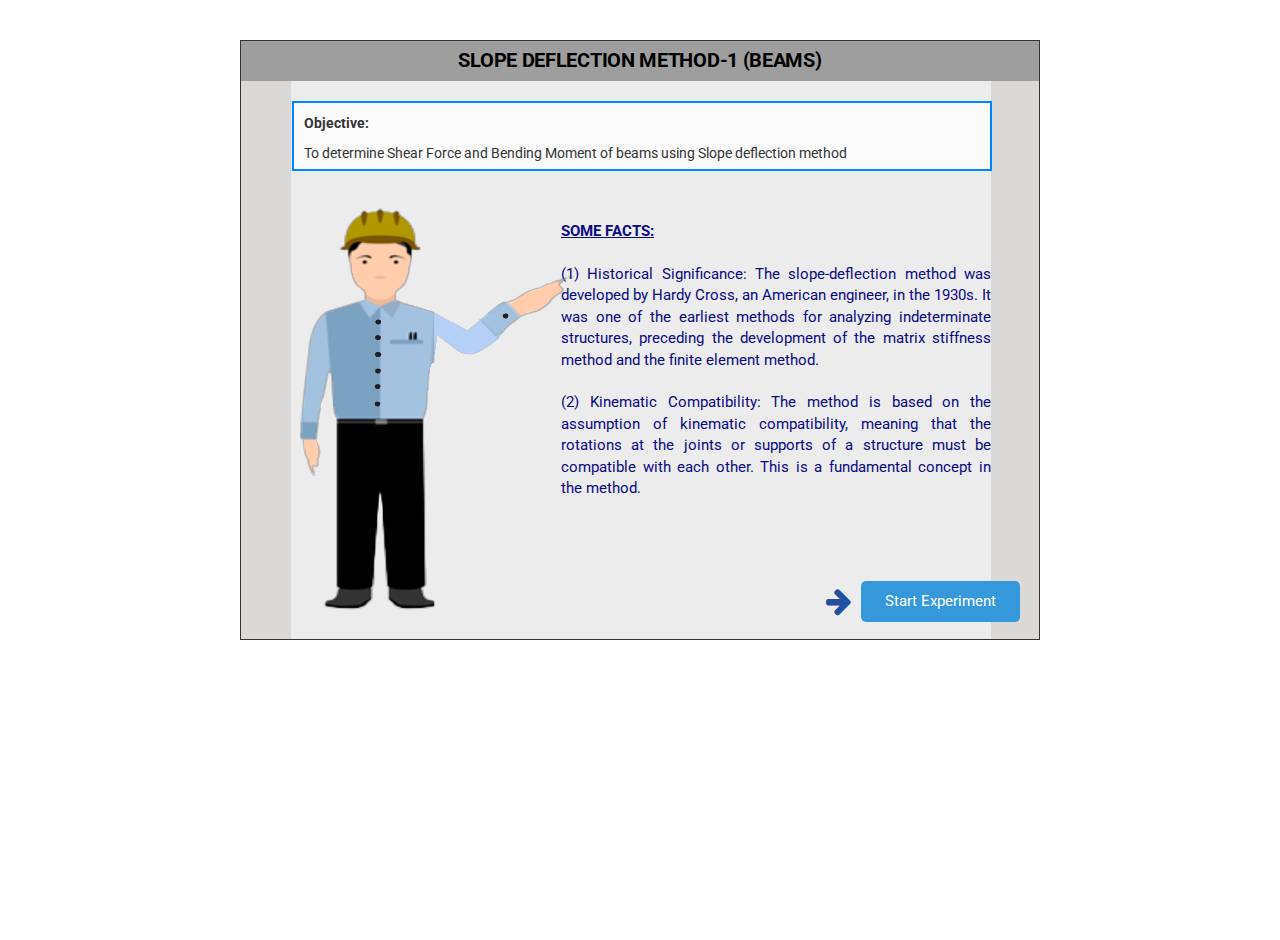
==== simulation/index.html @ 61097c23 "Merge pull request #14 from virtual-labs/dev" ====
<!DOCTYPE html>

<html lang="en">

<head>

    <meta charset="UTF-8">

    <meta name="viewport" content="width=device-width, initial-scale=1.0">

    <title>Experiment 4</title>
    

    <link href="font-awesome-4.7.0/css/font-awesome.min.css" rel="stylesheet" />

    <link rel="stylesheet" href="style.css">

    <script type="text/javascript" src="jquerymin.js"></script>

    <script src="https://ajax.googleapis.com/ajax/libs/jquery/3.3.1/jquery.min.js"></script>

    <!-- BEGIN BASE CSS STYLE -->
    <link href="https://fonts.googleapis.com/css?family=Roboto:400,300,100,500,700,900" rel="stylesheet"type="text/css">
    <link href="bootstrap.css" rel="stylesheet" type="text/css">
    <link href="iitstyle.css" rel="stylesheet" type="text/css">

    <script type="text/javascript" src="main.js"></script>
    <script type="text/javascript" src="https://www.gstatic.com/charts/loader.js"></script>
<!-- Graph Script link start-->
    <script language="javascript" type="text/javascript" src="t/excanvas.js"></script>
    <script language="javascript" type="text/javascript" src="t/jquery.js"></script>
    <script language="javascript" type="text/javascript" src="t/jquery.flot.js"></script>

<!-- dropdown link -->

<!-- <script src="https://code.jquery.com/jquery-3.3.1.slim.min.js" ></script>
<script src="https://cdnjs.cloudflare.com/ajax/libs/popper.js/1.14.3/umd/popper.min.js" ></script>
<script src="https://stackpath.bootstrapcdn.com/bootstrap/4.1.3/js/bootstrap.min.js" ></script> -->


<!-- Graph Script link close -->
<script>

    var simsubscreennum=0;

    var temp=0;

</script>

</head>

<body style="margin-top: 40px; font-family: verdana;" >
<table align="center">
<tr><td>
<div id="simscreen">

    <div id="title"><h3><strong>Slope Deflection Method-1 (Beams)</strong></h3></div>

<!-- //////////////////////////////Scene 0 ///////////////////////-->
<div class="simsubscreen" id="canvas0" style="visibility: visible; width: 700px;margin-right: 50px;margin-left: 50px;" ></br>

    <div id="transis" style="
        width: 700px;
        height: 70px;
        margin-right: 27px;
        margin-left: 1px;
        background-color: #ffffffc9;
        border: 2px solid #0084ff;">
    
    <p class="incanvas" style="font-size:14px;"><strong>Objective:</strong></p>
                <p class="incanvas" style="font-size:14px;">To determine Shear Force and Bending Moment of beams using Slope deflection method</p><br>
                 
<br><br><br>
<p class="incanvas" style="font-size:15px; text-align: justify; position: absolute; color: rgb(10, 10, 133);left: 260px; top: 130px;"><strong><u>SOME FACTS:</u><br></strong><br>(1) Historical Significance: The slope-deflection method was developed by Hardy Cross, an American engineer, in the 1930s. It was one of the earliest methods for analyzing indeterminate structures, preceding the development of the matrix stiffness method and the finite element method.
    <br><br>(2) Kinematic Compatibility: The method is based on the assumption of kinematic compatibility, meaning that the rotations at the joints or supports of a structure must be compatible with each other. This is a fundamental concept in the method.
    <br><br></p>

</div> 


<!-- ////////////////////////////////////EQUIPMENT IMAGES AND STYLING/////////////////////// -->


<img src="images/Man.png"  id="stand_img" style=
"   position: absolute;
    left: 0px;
    top: 120px;
    height: 415px;
    width: 290px;
"draggable="false"/>


<!-- ///////////////////////////////////////EQUIPMENTS NAME STYLING/////////////////////////////////////// -->
 
<!-- //////////////////////////////////START EXPERIMENT BUTTON//////////////////////////////////////////// -->
 <!--Blinking arrowcubox  -->
    <span class="blink_me" id="arrowcubox" style="position:absolute; font-size: 30px;left: 535px; top: 500px; color: #2150a0;;"><strong><i class="fa fa-arrow-right"></i></strong></span>
<input type="button" id="nextButton0" style="position:absolute; left: 570px; top: 500px; cursor:pointer; font-size: 15px; padding: 10px 20px; background-color: #3498db; color: #fff; border: none; border-radius: 5px; cursor: pointer;" value="&nbsp;Start Experiment&nbsp;" onclick="navNext1a()"/>

</div>


<!-- ///////////////////////////Intro Page complete//////////////////////////////--> 

  


  

 
<!-------------BACKGROUND IMAGE AND STYLE ------------->
<div class="simsubscreen" id="canvas1" style="visibility: hidden; background: url(images/);" ></br>
    <div id="btn_btn" style="width: 750px;
        height: 41px;
        margin-left: 23px;
        position: absolute;
        top: 26px;
        border: 2px solid #1b1c1d;
        font-size: 17px;
        padding-top: 13px;
        padding-left: 15px;
        padding-top: 5px;
        background-color: rgb(255, 255, 255, 0.6);">
    <!--arrow1  -->
<span class="blink_me" id="arw1" style="
position: absolute;
font-size: 30px;
left: 631px;
top: -2px;"><strong><i class="fa fa-arrow-right"></i></strong></span>

<input type="button" id="add_stand" style="position: absolute;
left: 668px;
top: 3px;
cursor: pointer;
font-size: 15px;
padding: 3px;
background-color: #2150a0;
color: white;" value="&nbsp;Bring&nbsp;" onclick="add_stand()"/>

<!--start analysis button  -->
<input type="button" id="start_Analysis1" style="position:absolute; visibility: hidden; border-radius: 12px; left: 620px; top: 480px; cursor:pointer; font-size: 15px; background-color: #58595a; padding-top: 5px; padding-bottom: 5px; color: #FFF;" value="&nbsp;Start Analysis&nbsp;" 
value="&nbsp;Split 2&nbsp;" onclick="navNext1()"/>

<!-------Instruction lines  ------>
<span id="s1_1" style="visibility: hidden ; position: absolute; left: 10px; top: 8px; font-size: 14px;">
    <strong> Step-1: </strong> (a) Click on <u>Bring</u> button to display the structures  .</span>
    <span id="s1_2" style="visibility: hidden ; position: absolute; left: 10px; top: 8px; font-size: 14px;">
    <strong> Step-1: </strong> (a) Click over the structure to choose for analysis  .</span>
    
</div> 

<!-- //////////////////////IMAGES IN ANIMATION//////////////////// -->


<br><br><img src="images/1a.png"  id="specimen1" 
style="position: absolute;
    left: 600px;
    top: 200px;
    height: 320px;
    width: 280px;
    height: 120px;
    visibility: hidden;
    "draggable="false" onclick="navNext1a()"/>

<img src="images/2a.png"  id="specimen2" style=
"   position: absolute;
    left: 500px;
    top:200px;
    width: 365px;
    height: 120px;
    visibility: hidden;
"draggable="false" onclick="navNext1b()"/>


<img src="images/3a.png"  id="specimen3" style=
"   position: absolute;
    left: 650px;
    top: 200px;
    width: 250px;
    height: 105px;
    visibility: hidden;
"draggable="false" onclick="navNext1c()"/>

<img src="images/4a.png"  id="specimen4" style=
"   position: absolute;
    left: 650px;
    top: 500px;
    height: 260px;
    width: 260px;
    visibility: hidden;
"draggable="false" onclick="navNext1d()"/>

<img src="images/5a.png"  id="specimen5" style=
"   position: absolute;
    left: 650px;
    top: 500px;
    height: 195px;
    width: 190px;
    visibility: hidden;
"draggable="false" onclick="navNext1e()"/>

<img src="images/6a.png"  id="specimen6" style=
"   position: absolute;
    left: 650px;
    top: 500px;
    height: 195px;
    width: 190px;
    visibility: hidden;
"draggable="false" onclick="navNext1f()"/>



 <!-- ////////////////////////////////START ANALYSIS BUTTON///////////////////////////////////////////// -->
<!--Blinking arrowcubox  -->




</div>

<!-- /////////////////////ANIMATION END HERE//////////////////// -->

<!-------------------FIXED END MOMENT-------------->
 <!-------------PAGE-1 ------------->
 <div class="simsubscreen" id="canvas1a" style="visibility: hidden; background: url(images/); overflow: hidden;" ></br>

    <!-------------INPUT AND CALCULATIONS FOR ANALYSIS 2D FRAME-1 part-1------------->
    
    <div id="transwhite2" style="width: 800px;  height: 560px; margin-top: -20px;">
    
        <br> <br> <br> <br> <br>
        
    <body>
        <img src="images/1.png"  id="addspecimen1" 
        style="position: absolute;
            left: 60px;
            top: 500px;
            height: 150px;
            width: 600px;
            visibility: hidden;
            "draggable="false"/>
        <span style="position: absolute; left: 40px; top: 10px; font-size:17px; "><strong><u>Beam having point load of 50kN at distance of 2m from point A and a UDL over the span of 5m </u></strong></span>
        <button id="button50" style="position: absolute; left: 360px; top: 340px; width: 80px; padding-top: 2px; padding-bottom: 2px; background-color: #2150a0; color: #FFF;"onclick="navNext1b()">Start</button>
        <span class="blink_me" id="arw1" style="position: absolute;font-size: 30px;left: 325px; top: 332px;"><strong><i class="fa fa-arrow-right"></i></strong></span>
        

    </div></div>
<!-------------------FIXED END MOMENT-------------->
 <!-------------PAGE-1 ------------->
 <div class="simsubscreen" id="canvas1b" style="visibility: hidden; background: url(images/); overflow: hidden;" ></br>

<!-------------INPUT AND CALCULATIONS FOR ANALYSIS 2D FRAME-1 part-1------------->

<div id="transwhite2" style="width: 800px;  height: 560px; margin-top: -20px;">

    <br> <br> <br> <br> <br>

    <body>
        <div id="transwhite1" style="width: 400px; top:30px; height: 485px; margin-top: -20px; position: absolute; left:390px;"></div>

        <span style="position: absolute; left: 40px; top: 10px; font-size:17px; "><strong>Step- 1<u> Calculation of Fixed End Moments</u></strong></span>


        <p class="incanvas" id="text1" style="font-size:17px; position: absolute; left: 400px; top: 8px;"><u> For Span AB </u></p>
        <div  id="box1" style="width: 250px; top:66px; height: 30px; margin-top: -20px; position: absolute; left:470px;"></div>
        <p class="incanvas"id="text2" style="font-size:17px; position: absolute; left: 480px; top: 40px;"><strong>M<sup>F</sup><sub>AB</sub> = [ W x l<sub>1</sub> x (l<sub>2</sub>)<sup>2</sup> ] / L <sup>2</sup> </strong></p>
        <p class="incanvas"id="text3" style="font-size:17px; position: absolute; left: 390px; top: 80px;"> M<sup>F</sup><sub>AB</sub> = [ &nbsp;&nbsp;&nbsp;&nbsp;&nbsp;&nbsp;&nbsp;&nbsp; x 2 x (3)<sup>2</sup> ] / 5 <sup>2</sup> =</p>
        <input type="text" id="w1"style="position: absolute; text-align: center; left: 460px; top: 90px; height: 25px; width: 40px; border: 1px solid #000; padding-top: 2px; padding-bottom: 2px; padding-left: 2px;" ><br>
        <button id="button1" style="position: absolute; left: 719px; top: 90px; width: 60px; padding-top: 2px; padding-bottom: 2px; background-color: #2150a0; color: #FFF;"onclick="FixedmomentAB()">Calc. </button>
        <output  class="output-mfab" style="position: absolute; text-align: center; left: 642px; top: 90px; width: 62px; height: 25px; border: 1px solid #000; padding-top: 1px; padding-bottom: 1px; padding-right:1px; padding-left:2px;  background-color: #ffffff; color: #1000a1; display: none; display: none; "id="mfab"></output> 
        <output  class= "output-wrong1a" style="position: absolute; left: 460px;  top: 130px; width: 270px; height: 40px; border-radius: 12px;border: 1px solid #000; padding-top: 8px; padding-bottom: 2px;  padding-right:3px; padding-left:3px;  background-color: #4c4b4b; color: #FFF; display: none;"   id="wrong1a"></output> 

        

        <p class="incanvas" id="text4" style="font-size:17px; position: absolute; left: 400px; top: 120px;"><u>For Span BA  </u></p>
        <div id="box2"  style="width: 250px; top:180px; height: 30px; margin-top: -20px; position: absolute; left:470px;"></div>
        <p class="incanvas" id="text5" style="font-size:17px; position: absolute; left: 480px; top: 154px;"><strong>M<sup>F</sup><sub>BA</sub> = [ -W x (l<sub>1</sub><sup>2</sup>) x l<sub>2</sub> ] / L<sup>2</sup> </strong></p>
        <p class="incanvas" id="text6" style="font-size:17px; position: absolute; left: 395px; top: 194px;">M<sup>F</sup><sub>BA</sub> = [ -50 x &nbsp; &nbsp;&nbsp;&nbsp;&nbsp;&nbsp;&nbsp;&nbsp; x 3 ] / 5 <sup>2 </sup>=</p>
        <input type="text" id="L1"style="position: absolute; text-align: center; left: 510px; top: 204px; height: 25px; width: 40px; border: 1px solid #000; padding-top: 2px; padding-bottom: 2px; padding-left: 2px;"><br>
        <button id="button2"style="position: absolute; left: 716px; top: 204px; width: 60px; padding-top: 2px; padding-bottom: 2px; background-color: #2150a0; color: #FFF;"onclick="FixedmomentBA()">Solve</button>
        <output   class="output-mfba"  style="position: absolute; text-align: center; left: 635px; top: 204px; width: 62px; height: 25px; border: 1px solid #000; padding-top: 1px; padding-bottom: 1px; padding-right:1px; padding-left:2px;  background-color: #ffffff; color: #1000a1; display: none; display: none; "id="mfba"></output> 
        <output  id="wrong1b" class="output-wrong1b" style="position: absolute; left: 460px;  top: 244px;  width: 270px; height: 40px; border-radius: 12px;border: 1px solid #000; padding-top: 8px; padding-bottom: 2px;  padding-right:3px; padding-left:3px;  background-color: #4c4b4b; color: #FFF; display: none; "></output> 
    

   
        <p class="incanvas" id="text7" style="font-size:17px; position: absolute; left: 400px; top: 232px;"><u>For Span BC  </u></p>
        <div id="box3"  style="width: 250px; top:294px; height: 30px; margin-top: -20px; position: absolute; left:470px;"></div>
        <p class="incanvas" id="text8" style="font-size:17px; position: absolute; left: 480px; top: 268px;"><strong>M<sup>F</sup><sub>BC</sub> = [ W x L<sup>2</sup> / 12 ] </strong></p>
        <p class="incanvas" id="text9" style="font-size:17px; position: absolute; left: 390px; top: 308px;">M<sup>F</sup><sub>BC</sub> = [ 24 x &nbsp; &nbsp;&nbsp;&nbsp;&nbsp;&nbsp;&nbsp;&nbsp; ]  / 12 =</p>
        <input type="text" id="L2a"style="position: absolute; text-align: center; left: 499px; top: 318px; height: 25px; width: 40px; border: 1px solid #000; padding-top: 2px; padding-bottom: 2px; padding-left: 2px;"><br>
        <button id="button3"style="position: absolute; left: 716px; top: 318px; width: 60px; padding-top: 2px; padding-bottom: 2px; background-color: #2150a0; color: #FFF;"onclick="FixedmomentBC()">Solve</button>
        <output id="mfbc" class="output-mfbc"  style="position: absolute; text-align: center; left: 635px; top: 318px; width: 62px; height: 25px; border: 1px solid #000; padding-top: 1px; padding-bottom: 1px; padding-right:1px; padding-left:2px;  background-color: #ffffff; color: #1000a1; display: none; display: none; "></output> 
        <output id="wrong1c" class="output-wrong1c" style="position: absolute; left: 460px;  top: 358px;  width: 270px; height: 40px; border-radius: 12px;border: 1px solid #000; padding-top: 8px; padding-bottom: 2px;  padding-right:3px; padding-left:3px;  background-color: #4c4b4b; color: #FFF; display: none; "></output> 
    
    
        <p class="incanvas" id="text10" style="font-size:17px; position: absolute; left: 400px; top: 344px;"><u>For Span CB  </u></p>
        <div id="box4"  style="width: 250px; top:408px; height: 30px; margin-top: -20px; position: absolute; left:470px;"></div>
        <p class="incanvas" id="text11" style="font-size:17px; position: absolute; left: 480px; top: 382px;"><strong>M<sup>F</sup><sub>BC</sub> = -[ W x L<sup>2</sup> / 12 ]</strong></p>
        <p class="incanvas" id="text12" style="font-size:17px; position: absolute; left: 390px; top: 422px;">M<sup>F</sup><sub>BC</sub> = -[ &nbsp;&nbsp;&nbsp;&nbsp;&nbsp;&nbsp;&nbsp;&nbsp; x  5<sup>2</sup> ] / 12 =</p>
        <input type="text" id="w2"style="position: absolute; text-align: center; left: 465px; top: 432px; height: 25px; width: 40px; border: 1px solid #000; padding-top: 2px; padding-bottom: 2px; padding-left: 2px;" id="w2"><br>
        <button id="button4"style="position: absolute; left: 716px; top: 432px; width: 60px; padding-top: 2px; padding-bottom: 2px; background-color: #2150a0; color: #FFF;"onclick="FixedmomentCB()">Solve</button>
        <output id="mfcb" class="output-mfbc"  style="position: absolute; text-align: center; left: 635px; top: 432px; width: 62px; height: 25px; border: 1px solid #000; padding-top: 1px; padding-bottom: 1px; padding-right:1px; padding-left:2px;  background-color: #ffffff; color: #1000a1; display: none; display: none; "></output> 
        <output id="wrong1d" class="output-wrong1c" style="position: absolute; left: 472px; right:25px; top: 472px;  width: 270px; height: 40px; border-radius: 12px;border: 1px solid #000; padding-top: 8px; padding-bottom: 2px;  padding-right:3px; padding-left:3px;  background-color: #4c4b4b; color: #FFF; display: none; "></output> 
    
        <p class="incanvas" style="font-size:15px; position: absolute; color: rgb(10, 10, 133);left: 5px; top: 420px;"><strong><u>CONDITIONS:</u></strong><br><strong>Moments in anticlockwise &#8634; = +ve</p>
       
       
        
            </body>
      
      <img src="images/1.png"  id="addspecimen1b" 
      style="position: absolute;
          left: 6px;
          top: 50px;
          height: 110px;
          width: 385px;
          visibility: hidden;
          "draggable="false"/>
          <img src="images/2.png"  id="addspecimen2" 
          style="position: absolute;
              left: 50px;
              top: 00px;
              height: 120px;
              width: 320px;
              visibility: hidden;
              "draggable="false"/>
                  <img src="images/3.png"  id="addspecimen3" 
                  style="position: absolute;
                      left: 35px;
                      top: 290px;
                      height: 120px;
                      width: 320px;
                      visibility: hidden;
                      "draggable="false"/>
               <button class="fa fa-hand-o-right" id="nextButton1" style=" color: rgb(119, 119, 121); position:absolute; left:700px; height: 40px; width: 70px; top:505px; font-size: 35px; "onclick="navNext1c()"></button>

</div></div>




<!-------------------FIXED END MOMENT-------------->
 <!-------------PAGE-2 ------------->
 <div class="simsubscreen" id="canvas1c" style="visibility: hidden; background: url(images/); overflow: hidden;" ></br>

    <!-------------INPUT AND CALCULATIONS FOR ANALYSIS 2D FRAME-1 part-1------------->
    
    <div id="transwhite2" style="width: 800px;  height: 560px; margin-top: -20px;">
    
        <body>
            <div id="transwhite1" style="width: 400px; top:30px; height: 490px; margin-top: -20px; position: absolute; left:390px;"></div>
            <span style="position: absolute; left: 15px; top: 10px; font-size:17px; "><strong>Step-2</strong></span>

            <span style="position: absolute; left: 80px; top: 10px; font-size:17px; "><strong><u>Slope Deflection Equation</u></strong></span>

            
            <p class="incanvas" id="text13" style="font-size:17px; position: absolute; left: 400px; top: 8px;"><u> For Span AB </u></p>
            <div  id="box5" style="width: 270px; top:66px; height: 30px; margin-top: -20px; position: absolute; left:460px;"></div>
            <p class="incanvas"id="text14" style="font-size:17px; position: absolute; left: 460px; top: 40px;"><strong>M<sub>AB</sub> = M<sup>F</sup><sub>AB</sub> + (2EI / L) (2Θ<sub>A</sub>+ Θ<sub>B</sub>)</p> </strong>
            <p class="incanvas" id="text15" style="font-size:16px; position: absolute; left: 390px; top: 90px;"><strong>1. M<sub>AB</sub> =  </strong> &emsp;&emsp;&nbsp; + (2EI /  &emsp;&emsp;&nbsp; ) ( &emsp;&emsp;&nbsp;&nbsp; + Θ<sub>B</sub>) =</p>
            <input type="text" id="input1a2" style="position: absolute; text-align: center; left: 464px; top: 100px; height: 25px; width: 38px; border: 1px solid #000; padding-top: 2px; padding-bottom: 2px; padding-left: 2px;" ><br>
            <input type="text" id="input2a2" style="position: absolute; text-align: center; left: 558px; top: 100px; height: 25px; width: 38px; border: 1px solid #000; padding-top: 2px; padding-bottom: 2px; padding-left: 2px;" ><br>
            <input type="text" id="input3a2" style="position: absolute; text-align: center; left: 618px; top: 100px; height: 25px; width: 38px; border: 1px solid #000; padding-top: 2px; padding-bottom: 2px; padding-left: 2px;" ><br>
            <button style="position: absolute; left: 725px; top: 100px; width: 60px; padding-top: 2px; padding-bottom: 2px; background-color: #2150a0; color: #FFF;"onclick="displayText2a()">Solve</button>
            <output  class="mab" id="output1a2" style="position: absolute; left: 470px; right:45px; top: 140px; width: 250px; height: 35px; border-radius: 12px;border: 1px solid #000; padding-top: 6px; padding-bottom: 2px;  padding-right:1px; padding-left:30px;  background-color: #4c4b4b; color: #FFF; display: none;"></output> 
            <output  class="wrong2a" id="wrong2a" style="position: absolute; left: 470px; right:45px; top: 140px; width: 276px; height: 50px; border-radius: 12px;border: 1px solid #000; padding-top: 8px; padding-bottom: 2px;  padding-right:3px; padding-left:3px;  background-color: #4c4b4b; color: #FFF; display: none;"></output> 
            
            
            <p class="incanvas" id="text16" style="font-size:17px; position: absolute; left: 400px; top: 172px;"><u>Similarly  </u></p>
            <p class="incanvas" id="text17b" style="font-size:17px; position: absolute; left: 390px; top: 204px;"><u>2.  </u></p>
            <div  id="box6" style="width: 270px; top:230px; height: 30px; margin-top: -20px; position: absolute; left:460px;"></div>
            <p class="incanvas"id="text17" style="font-size:17px; position: absolute; left: 460px; top: 204px;"><strong>M<sub>BA</sub> = M<sup>F</sup><sub>BA</sub> + (2EI / L) (2Θ<sub>B</sub >+ Θ<sub>A</sub>)</strong></p>
            <output  class="mba" id="output1b2" style="position: absolute; left: 470px; right:45px; top: 247px;  width: 250px; height: 35px; border-radius: 12px;border: 1px solid #000; padding-top: 6px; padding-bottom: 2px;  padding-right:1px; padding-left:35px;  background-color: #4c4b4b; color: #FFF; display: none;"></output> 

            
            <p class="incanvas" id="text18b" style="font-size:17px; position: absolute; left: 390px; top: 304px;"><u>3.  </u></p>
            <div id="box7" style="width: 270px; top:330px; height: 30px; margin-top: -20px; position: absolute; left:460px;"></div>
            <p class="incanvas"id="text18" style="font-size:17px; position: absolute; left: 460px; top: 304px;"><strong>M<sub>BC</sub> = M<sup>F</sup><sub>BC</sub> + (2EI / L) (2Θ<sub>B</sub> + Θ<sub>C</sub>)</strong></p>
            <output  class="mbc" id="output1c2" style="position: absolute; left: 470px; right:45px; top: 347px; width: 250px; height: 35px; border-radius: 12px;border: 1px solid #000; padding-top: 6px; padding-bottom: 2px;  padding-right:1px; padding-left:30px;  background-color: #4c4b4b; color: #FFF; display: none;"></output> 
            
        
            <p class="incanvas" id="text19b" style="font-size:17px; position: absolute; left: 390px; top: 404px;"><u>4.  </u></p>
            <div  id="box8" style="width: 270px; top:430px; height: 30px; margin-top: -20px; position: absolute; left:460px;"></div>
            <p class="incanvas"id="text19" style="font-size:17px; position: absolute; left: 460px; top: 404px;"><strong>M<sub>CB</sub> = M<sup>F</sup><sub>CB</sub> + (2EI / L) (2Θ<sub>C</sub> + Θ<sub>B</sub>)</strong></p>
           <output  class="mcb" id="output1d2" style="position: absolute; left: 470px; right:45px; top: 447px;width: 250px; height: 35px; border-radius: 12px;border: 1px solid #000; padding-top: 6px; padding-bottom: 2px;  padding-right:1px; padding-left:35px;  background-color: #4c4b4b; color: #FFF; display: none;"></output> 

           <p class="incanvas" style="font-size:15px; position: absolute; color: rgb(10, 10, 133);left: 5px; top: 420px;"><strong><u>CONDITIONS:</u></strong><br>1- No of supports at which <u>slope (&#920;)</u> occerse is 1. <br>2- Slope &#920;<sub>B</sub> is present at point B (Hinge Support). <br>3- No. of unknowns = 1. <br> 4- No. of equilibrium equations = 1.</p>

                </body>


      <img src="images/1.png"  id="addspecimen1ba" 
      style="position: absolute;
          left: 6px;
          top: 50px;
          height: 110px;
          width: 385px;
          visibility: hidden;
          "draggable="false"/>
          <img src="images/2.png"  id="addspecimen2b" 
          style="position: absolute;
              left: 35px;
              top: 180px;
              height: 120px;
              width: 320px;
              visibility: hidden;
              "draggable="false"/>
                  <img src="images/3.png"  id="addspecimen3b" 
                  style="position: absolute;
                      left: 35px;
                      top: 290px;
                      height: 120px;
                      width: 320px;
                      visibility: hidden;
                      "draggable="false"/>
           <button class="fa fa-hand-o-right" id="nextButton2" style=" color: rgb(119, 119, 121); position:absolute; left:700px; height: 40px; width: 70px; top:510px; font-size: 35px; "onclick="navNext1d()"></button>


    </div> </div>

    


<!-------------------SLOPE DEFLECTION EQUATION-------------->
 <!-------------PAGE-1 ------------->
 <div class="simsubscreen" id="canvas1d" style="visibility: hidden; background: url(images/); overflow: hidden;" ></br>

    <!-------------INPUT AND CALCULATIONS FOR ANALYSIS 2D FRAME-1 part-1------------->
    
    <div id="transwhite2" style="width: 800px;  height: 560px; margin-top: -20px;">
    
        <body>
            <div id="transwhite1" style="width: 400px; top:30px; height: 480px; margin-top: -20px; position: absolute; left:390px;"></div>
            <span style="position: absolute; left: 15px; top: 10px; font-size:17px; "><strong>Step-3</strong></span>

            <span style="position: absolute; left: 100px; top: 10px; font-size:17px; "><strong><u>Final Moments</u></strong></span>

            <p class="incanvas" style="font-size:17px; position: absolute; left: 470px; top: 10px;"><strong><u>Equiliberiom Equation</u> </strong></p>
            <p class="incanvas" style="font-size:17px; position: absolute; left: 395px; top: 30px;"><strong>Note:</strong>In This problem there is only one unknown <br>ie.<u>EI&#920;<sub>B</sub></u> </p>
            <p class="incanvas" style="font-size:17px; position: absolute; left: 490px; top: 70px;"> M<sub>BA</sub> + M<sub>BC</sub> = 0  :</p>
            <p class="incanvas" style="font-size:17px; position: absolute; left: 450px; top: 100px;">-24 + 0.8EI&#920;<sub>B</sub> - 50 + 0.8EI&#920;<sub>B</sub> = 0 </p>
            <p class="incanvas" style="font-size:17px; position: absolute; left: 490px; top: 130px;"><strong> EI&#920;<sub>B</sub> = -16.25</strong></p>

            
            <p class="incanvas" style="font-size:17px; position: absolute; left: 460px; top: 175px;"><strong><u>Calculation for final moments</u> </strong></p>
            
            
            <p class="incanvas" style="font-size:17px; position: absolute; left: 392px; top: 200px;">Applying value of <strong>EI&#920;<sub>B</sub></strong> in Equation 1, 2, 3 and 4 </p>
            <p class="incanvas" style="font-size:17px; position: absolute; left: 390px; top: 235px;"><strong>M<sub>AB</sub></strong>= 36 + 0.4EI&#920;<sub>B</sub> = 36 + 0.4 x &nbsp;&nbsp;&nbsp;&nbsp;&nbsp;&nbsp;&nbsp;&nbsp;&nbsp; =</p>
            <input type="text" style="position: absolute; text-align: center; left: 641px; top: 245px; width: 40px; height: 25px; border: 1px solid #000; padding-top: 2px; padding-bottom: 2px;" id="EIQb1"><br>
            <output  class="output-Mab" style="position: absolute; left: 712px; right:45px; top: 245px; width: 73px; height: 25px; border: 1px solid #000; padding-top: 1px; padding-bottom: 1px; padding-right:1px; padding-left:2px;  background-color: #ffffff; color: #1000a1; display: none; display: none; "id="Mab"></output> 

            <p class="incanvas" id="text20" style="font-size:17px; position: absolute; left: 400px; top: 270px;"><strong><u>Similarly</u> </strong></p>
            <p class="incanvas" id="text21" style="font-size:17px; position: absolute; left: 390px; top: 300px;"><strong>M<sub>BA</sub></strong>= -24 + 0.8EI&#920;<sub>B</sub> = &nbsp;&nbsp;-24 + 0.8 x 16.24 = -11 kNm</p>
            <p class="incanvas" id="text22"style="font-size:17px; position: absolute; left: 390px; top: 330px;"><strong>M<sub>BC</sub></strong>= 50 + 0.8EI&#920;<sub>B</sub> = 50 + 0.8 x 16.24 = 62.99 kNm</p>
            <p class="incanvas" id="text23"style="font-size:17px; position: absolute; left: 390px; top: 360px;"><strong>M<sub>CB</sub></strong>= -50 + 0.4EI&#920;<sub>B</sub> = &nbsp;&nbsp;-50 + 0.4 x 16.24 = -37 kNm</p>

            <output  class="wrong3a" id="wrong3a" style="position: absolute; left: 470px; right:45px; top: 280px;  width: 270px; height: 40px; border-radius: 12px;border: 1px solid #000; padding-top: 8px; padding-bottom: 2px;  padding-right:3px; padding-left:3px;  background-color: #4c4b4b; color: #FFF; display: none;"></output> 

            <button id= "buttonx"style="position: absolute; left: 715px; top: 245px; width: 60px; padding-top: 2px; padding-bottom: 2px; background-color: #2150a0; color: #FFF;"onclick="finalmoments()">Solve </button>

            <p class="incanvas" style="font-size:15px; position: absolute; color: rgb(10, 10, 133);left: 5px; top: 420px;"><strong><u>CONDITIONS:</u></strong><br><u></p>
         
          
                </body>
        
                <img src="images/1.png"  id="addspecimen1c" 
                style="position: absolute;
                    left: 6px;
                    top: 50px;
                    height: 110px;
                    width: 385px;
                    visibility: hidden;
                    "draggable="false"/>
                    <img src="images/2.png"  id="addspecimen2c" 
                    style="position: absolute;
                        left: 35px;
                        top: 180px;
                        height: 120px;
                        width: 320px;
                        visibility: hidden;
                        "draggable="false"/>
                            <img src="images/3.png"  id="addspecimen3c" 
                            style="position: absolute;
                                left: 35px;
                                top: 290px;
                                height: 120px;
                                width: 320px;
                                visibility: hidden;
                                "draggable="false"/>


     <button class="fa fa-hand-o-right" id="nextButton3" style=" color: rgb(119, 119, 121); position:absolute; left:700px; height: 40px; width: 70px; top:500px; font-size: 35px; "onclick="navNext1e()"></button>

          
    
    </div> </div>



    <!-------------------SLOPE DEFLECTION EQUATION-------------->
                 <!-------------PAGE-2 ------------->
 <div class="simsubscreen" id="canvas1e" style="visibility: hidden; background: url(images/); overflow: hidden;" ></br>

    <!-------------INPUT AND CALCULATIONS FOR ANALYSIS 2D FRAME-1 part-1------------->
    
    <div id="transwhite2" style="width: 800px;  height: 560px; margin-top: -20px;">
    
        <body>
            <div id="transwhite1" style="width: 400px; top:30px; height: 500px; margin-top: -20px; position: absolute; left:390px;"></div>
            <span style="position: absolute; left: 15px; top: 10px; font-size:17px; "><strong>Step-2</strong></span>

            <span style="position: absolute; left: 90px; top: 10px; font-size:17px; "><strong><u>Calculations for Reactions</u></strong></span>

            <p class="incanvas" id="text24" style="font-size:17px; position: absolute; left: 470px; top: 10px;"><strong><u>Taking Moments about B</u> </strong></p>
            <p class="incanvas" id="text25" style="font-size:17px; position: absolute; left: 385px; top: 30px;">Note:</strong>Force acts clockwise  is +ve and anticlockwise<br> is -ve </p>
            <p class="incanvas" id="text26" style="font-size:17px; position: absolute; left: 460px; top: 80px;"><strong> -5R<sub>A</sub> + (50 x 3) + M<sub>A</sub> - M<sub>B</sub> = 0</strong></p>
            <p class="incanvas" id="text27" style="font-size:17px; position: absolute; left: 400px; top: 120px;"> -5R<sub>A</sub> + 150 + &nbsp;&nbsp;&nbsp;&nbsp;&nbsp;&nbsp;&nbsp;&nbsp;&nbsp; - &nbsp;&nbsp;&nbsp;&nbsp;&nbsp;&nbsp;&nbsp;&nbsp; &nbsp;= 0</p>
            <p class="incanvas" id="text28" style="font-size:17px; position: absolute; left: 685px; top: 120px;"><strong> R<sub>A</sub>= </strong></p>

            
            <p class="incanvas" id="text29"  style="font-size:17px; position: absolute; left: 460px; top: 155px;"><strong><u>Reaction at left part of B</u> </strong></p>
            <p class="incanvas" id="text30"  style="font-size:17px; position: absolute; left: 460px; top: 185px;"> <strong>ΣV = 0 then, R<sub>B1</sub> - R<sub>A</sub> + 50 = 0</strong></p>
            <p class="incanvas" id="text31"  style="font-size:17px; position: absolute; left: 450px; top: 218px;">&nbsp;&nbsp;&nbsp;&nbsp;&nbsp;&nbsp;&nbsp;&nbsp; + R<sub>B1</sub> + 50  = 0</p>
            <p class="incanvas" id="text32" style="font-size:17px; position: absolute; left: 673px; top: 218px;"><strong>R<sub>B1</sub>=</strong></p>
           

            <p class="incanvas" id="text33" style="font-size:17px; position: absolute; left: 460px; top: 250px;"><strong><u>Taking Moments about C</u> </strong></p>
            <p class="incanvas" id="text34" style="font-size:17px; position: absolute; left: 420px; top: 280px;"><strong>-5R<sub>B2</sub> + UDL (5 x 5/2) + M<sub>BC</sub> - M<sub>CB</sub> = 0</strong></p>
            <p class="incanvas" id="text35" style="font-size:17px; position: absolute; left: 385px; top: 310px;">-5R<sub>B2</sub>+ (&nbsp;&nbsp;&nbsp;&nbsp;&nbsp;&nbsp;&nbsp;&nbsp; &nbsp; x 12.5) - 19.5 = 0</p>
            <p class="incanvas" id="text36" style="font-size:17px; position: absolute; left: 686px; top: 310px;"><strong>R<sub>B2</sub>=</strong></p>



            <p class="incanvas" id="text37" style="font-size:17px; position: absolute; left: 460px; top: 340px;"><strong><u>Reaction at right part of B</u> </strong></p>
            <p class="incanvas" id="text38" style="font-size:17px; position: absolute; left: 460px; top: 370px;"><strong>ΣV = 0 then, R<sub>C</sub> - R<sub>B2</sub> + 24 X 5 = 0</strong></p>
            <p class="incanvas" id="text39" style="font-size:17px; position: absolute; left: 445px; top: 400px;">&nbsp;&nbsp;&nbsp;&nbsp;&nbsp;&nbsp;&nbsp;&nbsp; + R<sub>C</sub> + 24 X 5  = 0</p>
            <p class="incanvas" id="text40" style="font-size:17px; position: absolute; left: 690px; top: 400px;"><strong>R<sub>C</sub>=</strong></p>
            <p class="incanvas" id="text41" style="font-size:17px; position: absolute; left: 390px; top: 440px;"> Reaction at Pt. B (R<sub>B</sub>) = R<sub>B1</sub> + R<sub>B2</sub> <strong>&#8594</strong> -21.5 - 56.1 <br>&nbsp;&nbsp;&nbsp;&nbsp;&nbsp;&nbsp;&nbsp;&nbsp;&nbsp;&nbsp;&nbsp;&nbsp;&nbsp;&nbsp;&nbsp;&nbsp;&nbsp;&nbsp;&nbsp;&nbsp;&nbsp;&nbsp;&nbsp;&nbsp;&nbsp;&nbsp;&nbsp;&nbsp;&nbsp;&nbsp;&nbsp;&nbsp;&nbsp;&nbsp;&nbsp;&nbsp;&nbsp;&nbsp;&nbsp; = -77.6 kN</p>


            <p class="incanvas" style="font-size:15px; position: absolute; color: rgb(10, 10, 133);left: 5px; top: 420px;"><strong><u>CONDITIONS:</u><br>1-</strong> Moments in <strong>clockwise</strong> direction ↻ is <strong>+ve  <br>2-</strong> Moments in <strong>anti-clockwise</strong> direction ↺ is <strong>-ve<br>3- Rule:</strong> &Sigma; of all vertical forces = 0 (&Sigma;V = 0) </sub></p>
            <script src="./script.js"></script>
        <body>
           
            <input type="text" style="position: absolute; text-align: center; left: 506px; top: 130px; width: 40px; height: 25px; border: 1px solid #000; padding-top: 2px; padding-bottom: 2px;" id="momentatA"><br>
            <input type="text" style="position: absolute; text-align: center; left: 559px; top: 130px; width: 40px; height: 25px; border: 1px solid #000; padding-top: 2px; padding-bottom: 2px;" id="momentatB"><br>
           
            <input type="text" style="position: absolute; text-align: center; height: 25px; width: 40px;  left: 455px; top: 228px; border: 1px solid #000; padding-top: 2px; padding-bottom: 2px;" id="reactionA" ><br>
            
            <input type="text" style="position: absolute; text-align: center; height: 25px; left: 457px; top: 320px; width: 40px; border: 1px solid #000; padding-top: 2px; padding-bottom: 2px;" id="UDL" ><br>
           
            <input type="text" style="position: absolute; text-align: center; height: 25px; left: 455px; top: 410px; width: 40px; border: 1px solid #000; padding-top: 2px; padding-bottom: 2px;" id="reactionB2" ><br>

            <button id="button5" style="position: absolute; left: 632px; top: 128px; width: 60px; padding-top: 2px; padding-bottom: 2px; background-color: #2150a0; color: #FFF;"onclick="reaction1()">Solve </button>
            <button id="button6" style="position: absolute; left: 616px; top: 226px; width: 60px; padding-top: 2px; padding-bottom: 2px; background-color: #2150a0; color: #FFF;"onclick="reaction2()">Solve </button>
            <button id="button7" style="position: absolute; left: 632px; top: 320px; width: 60px; padding-top: 2px; padding-bottom: 2px; background-color: #2150a0; color: #FFF;"onclick="reaction3()">Solve </button>
            <button id="button8" style="position: absolute; left: 636px; top: 410px; width: 60px; padding-top: 2px; padding-bottom: 2px; background-color: #2150a0; color: #FFF;"onclick="reaction4()">Solve </button>

            <output  class="output-reactionRA" style="position: absolute; left: 726px;  top: 130px; width: 59px; height: 25px; border: 1px solid #000; padding-top: 1px; padding-bottom: 1px; padding-right:1px; padding-left:1px;  background-color: #ffffff; color: #1000a1; display: none; "id="reactionRA"></output> 
            <output  class="output-reactionRB1" style="position: absolute; left: 720px;  top: 228px; width: 60px; height: 25px; border: 1px solid #000; padding-top: 1px; padding-bottom: 1px; padding-right:1px; padding-left:1px;  background-color: #ffffff; color: #1000a1; display: none; "id="reactionRB1"></output>
            <output  class="output-reactionRB2" style="position: absolute; left: 730px;  top: 320px; width: 59px; height: 25px; border: 1px solid #000; padding-top: 1px; padding-bottom: 1px; padding-right:1px; padding-left:1px;  background-color: #ffffff; color: #1000a1; display: none; "id="reactionRB2"></output> 
            <output  class="output-reactionRC" style="position: absolute; left: 730px;  top: 410px;width: 60px; height: 25px; border: 1px solid #000; padding-top: 1px; padding-bottom: 1px; padding-right:1px; padding-left:1px;  background-color: #ffffff; color: #1000a1; display: none; "id="reactionRC"></output> 
            <output  class="output-wronganswer4a" style="position: absolute; left: 460px;  top: 165px; width: 270px; height: 45px; border-radius: 12px;border: 1px solid #000; padding-top: 8px; padding-bottom: 2px;  padding-right:3px; padding-left:3px;  background-color: #4c4b4b; color: #FFF; display: none; "id="wrong4a"></output> 
            <output  class="output-wronganswer4b" style="position: absolute; left: 460px;  top: 263px; width: 270px; height: 45px; border-radius: 12px;border: 1px solid #000; padding-top: 8px; padding-bottom: 2px;  padding-right:3px; padding-left:3px;  background-color: #4c4b4b; color: #FFF; display: none; "id="wrong4b"></output> 
            <output  class="output-wronganswer4c" style="position: absolute; left: 460px;  top: 365px; width: 270px; height: 45px; border-radius: 12px;border: 1px solid #000; padding-top: 8px; padding-bottom: 2px;  padding-right:3px; padding-left:3px;  background-color: #4c4b4b; color: #FFF; display: none; "id="wrong4c"></output> 
            <output  class="output-wronganswer4d" style="position: absolute; left: 460px;  top: 445px; width: 270px; height: 45px; border-radius: 12px;border: 1px solid #000; padding-top: 8px; padding-bottom: 2px;  padding-right:3px; padding-left:3px;  background-color: #4c4b4b; color: #FFF; display: none; "id="wrong4d"></output> 

                    
        </body>

                <img src="images/1.png"  id="addspecimen1d" 
                style="position: absolute;
                    left: 6px;
                    top: 50px;
                    height: 110px;
                    width: 385px;
                    visibility: hidden;
                    "draggable="false"/>
                    <img src="images/4.png"  id="addspecimen2d" 
                    style="position: absolute;
                        left: 10px;
                        top: 180px;
                        height: 120px;
                        width: 370px;
                        visibility: hidden;
                        "draggable="false"/> 
                            <img src="images/5.png"   id="addspecimen3d" 
                            style="position: absolute;
                                left: 10px;
                                top: 290px;
                                height: 120px;
                                width: 370px;
                                visibility: hidden;
                                "draggable="false"/>

<button class="fa fa-hand-o-right" id="nextButton4" style=" color: rgb(119, 119, 121); position:absolute; left:700px; height: 40px; width: 70px; top:510px; font-size: 35px; "onclick="navNext1f()"></button>

    </div> </div>






 <div class="simsubscreen" id="canvas1f" style="visibility: hidden; background: url(images/); overflow: hidden;" ></br>

    <!-------------INPUT AND CALCULATIONS FOR ANALYSIS 2D FRAME-1 part-1------------->
    
    <div id="transwhite2" style="width: 800px;  height: 560px; margin-top: -20px;">

        <body>

            <span style="position: absolute; left: 350px; top: 10px; font-size:17px; "><strong><u>Shear Force Diagram</u></strong></span>
            <p class="incanvas" style="font-size:17px; position: absolute; left: 80px; top: 50px;">Shear Force at A = <strong>-28.5 kN</strong></p>
            <p class="incanvas" style="font-size:17px; position: absolute; left: 80px; top: 75px;">Shear Force at left of W1 = <strong>-28.5 kN</strong></p>
            <p class="incanvas" style="font-size:17px; position: absolute; left: 80px; top: 100px;">Shear Force at right of W1 = -28.5 + 50 = <strong>21.5 kN</strong></p>
            <p class="incanvas" style="font-size:17px; position: absolute; left: 80px; top: 125px;">Shear Force at left of B = <strong>+21.5 kN</strong></p>
            <p class="incanvas" style="font-size:17px; position: absolute; left: 80px; top: 150px;">Shear Force at right of B = +21.5 - 77 = <strong>-56.1 kN</strong></p>
            <p class="incanvas" style="font-size:17px; position: absolute; left: 80px; top: 175px;">Shear Force at left of C = -56.1 + 24 x 5 = <strong>63.9 kN</strong></p>
            <p class="incanvas" style="font-size:17px; position: absolute; left: 80px; top: 200px;">Shear Force at C = 63.9 - 63.9 = <strong>0 kN</strong></p>
            

            <!DOCTYPE html>
            <html>
            <head>
              <style>
                canvas {
                  border: 1px solid #000;
                }
              </style>
            </head>
            <body>
            
              <canvas id="graph" style="width: 670px; top:265px; border: 3px solid #122cf4; background-color: #f7f3f3;border-radius: 10px; height: 220px; margin-top: -20px; position: absolute; left:65px; color:rgb(230, 224, 224); "></canvas>
              <button id="renderButton" style="position: absolute; left: 380px; top: 470px; width: 80px; padding-top: 5px; padding-bottom: 5px; background-color: #424549; color: #FFF;">Plot SFD  </button>
            
              <script>
                // Sample data for the shear force line graph
                const data = [
                  { x: 0, y: -28.5 },
                  { x: 1, y: -28.5 },
                  { x: 1, y: 21.5 },
                  { x: 2, y: 21.5 },
                  { x: 2, y: -56.1 },
                  { x: 3, y: 63.9 },
                  { x: 3, y: 0 },
                ];
            
                // Get the canvas element
                const canvas = document.getElementById('graph');
                const ctx = canvas.getContext('2d');
            
                // Calculate the maximum and minimum values for the x and y axes
                const maxX = Math.max(...data.map(point => point.x));
                const minX = Math.min(...data.map(point => point.x));
                const maxY = 70; // Maximum value on the y-axis
                const minY = -70; // Minimum value on the y-axis
            
                // Calculate the scale for the x and y axes
                const scaleX = canvas.width / (maxX - minX);
                const scaleY = canvas.height / (maxY - minY);
            
                // Draw the x and y axes
                ctx.beginPath();
                ctx.moveTo(0, canvas.height - (0 - minY) * scaleY);
                ctx.lineTo(canvas.width, canvas.height - (0 - minY) * scaleY);
                ctx.moveTo(0, canvas.height - (maxY - minY) * scaleY);
                ctx.lineTo(0, canvas.height - (minY - minY) * scaleY);
                ctx.stroke();
            
                // Render the line graph when the button is clicked
                const renderButton = document.getElementById('renderButton');
                renderButton.addEventListener('click', () => {
                  renderGraph();
                });
            
                // Function to render the line graph
                function renderGraph() {
                  // Set the line color to green
                  ctx.fillStyle = 'black'; // Set text color to black
          ctx.font = 'bold 10px Arial'; // Increase font size for visibility

            
                  // Initialize the line index
                  let lineIndex = 0;
            
                  // Function to draw the next line segment
                  function drawNextLineSegment() {
                    if (lineIndex < data.length - 1) {
                      const start = data[lineIndex];
                      const end = data[lineIndex + 1];
            
                      ctx.beginPath();
                      ctx.moveTo((start.x - minX) * scaleX, canvas.height - (start.y - minY) * scaleY);
                      ctx.lineTo((end.x - minX) * scaleX, canvas.height - (end.y - minY) * scaleY);
                      ctx.stroke();
            
                      // Display values at each data point
                      ctx.fillText(`( ${start.y} kN)`, (start.x - minX) * scaleX, canvas.height - (start.y - minY) * scaleY - 5);
            
                      lineIndex++;
            
                      // Call the function recursively with a delay of 500 milliseconds (adjust as needed)
                      setTimeout(drawNextLineSegment, 500);
                    } else {
                      // Display value at the last data point
                      const lastPoint = data[data.length - 1];
                      ctx.fillText(`(${lastPoint.x}, ${lastPoint.y} kN)`, (lastPoint.x - minX) * scaleX, canvas.height - (lastPoint.y - minY) * scaleY - 5);
                    }
                  }
            
                  // Start rendering the line segments
                  drawNextLineSegment();
                }
              </script>
            </body>
            </html>
            
            
            <button class="fa fa-hand-o-right" id="nextButton6" style=" color: rgb(119, 119, 121); position:absolute; left:700px; height: 40px; width: 70px; top:515px; font-size: 35px; "onclick="navNext1h()"></button>

            
            </div>  </div>

     <!-- /////////////////////BENDING MOMENT DIAGRAM//////////////////// -->

     <div class="simsubscreen" id="canvas1h" style="visibility: hidden; background: url(images/); overflow: hidden;" ></br>

        <!-------------INPUT AND CALCULATIONS FOR ANALYSIS 2D FRAME-1 part-1------------->
        
        <div id="transwhite2" style="width: 800px;  height: 560px; margin-top: -20px;">
    
            <body>
    
                <p class="incanvas" style="font-size:17px; position: absolute; left: 150px; top: 25px;"><strong><u>Bending Moment Diagram</u> </strong></p>
            <p class="incanvas" style="font-size:17px; position: absolute; left: 80px; top: 50px;">We consider every space as seperate simply supported beam</p>
            <p class="incanvas" style="font-size:17px; position: absolute; left: 80px; top: 75px;">Max Bending moment in simply supported beam (AB) = -[W x l<sub>1</sub> x l<sub>2</sub>] / L</p>
            <p class="incanvas" style="font-size:17px; position: absolute; left: 80px; top: 100px;">Max BM in beam AB = -[50 x 2 x 3] / 5 = <strong>-60 kNm</strong></p>
            <p class="incanvas" style="font-size:17px; position: absolute; left: 80px; top: 125px;">Also, Max Bending moment in simply supported beam (BC) = -[W x L<sup>2</sup>] / 8</p>
            <p class="incanvas" style="font-size:17px; position: absolute; left: 80px; top: 150px;">Max BM in beam BC = -[24 x 5<sup>2</sup>] / 8 = <strong>-75 kNm</strong></p>
            
    
    
            

                <img src="images/BMD.png"   id="addspecimen4" 
                style="position: absolute;
                    left: 150px;
                    top: 250px;
                    height: 220px;
                    width: 500px;
                    visibility: hidden;
                    "draggable="false"/>
                 
                </body>
                </html>
                </body>
              
                
                
            </div>  </div> </div></div></div></div>



 <!-- //////////////////////////////JAWA SCRIPT END ///////////////////////-->
</body>
</html>
---- simulation/style.css ----
#wrongbox1 {
	margin: 50px;
	width: 200px;
	height: 100px;
	border-radius: 15px;
	background: rgb(255, 255, 255);
	position: relative;
	filter:  /* the more shadow you add the thicker the border will be */
	  drop-shadow(0px 0px 1px green) 
	  drop-shadow(0px 0px 1px green) 
	  drop-shadow(0px 0px 1px green) 
	  drop-shadow(0px 0px 1px green) 
	  drop-shadow(0px 0px 1px green) 
	  drop-shadow(0px 0px 1px green);
  }
  
  .box::before {
	content: "";
	position: absolute;
	top: 100%;
	left: 20%;
	height: 30px;
	width: 50px;
	background: inherit;
	clip-path: polygon(0 0, 100% 0, 50% 100%);
  }
  
  
  #wrongbox2 {
	margin: 50px;
	width: 200px;
	height: 100px;
	border-radius: 15px;
	background: rgb(255, 255, 255);
	position: relative;
	filter:  /* the more shadow you add the thicker the border will be */
	  drop-shadow(0px 0px 1px green) 
	  drop-shadow(0px 0px 1px green) 
	  drop-shadow(0px 0px 1px green) 
	  drop-shadow(0px 0px 1px green) 
	  drop-shadow(0px 0px 1px green) 
	  drop-shadow(0px 0px 1px green);
  }
  
  .box::before {
	content: "";
	position: absolute;
	top: 100%;
	left: 20%;
	height: 30px;
	width: 50px;
	background: inherit;
	clip-path: polygon(0 0, 100% 0, 50% 100%);
  }  
  #wrongbox3 {
	  margin: 50px;
	  width: 200px;
	  height: 100px;
	  border-radius: 15px;
	  background: rgb(255, 255, 255);
	  position: relative;
	  filter:  /* the more shadow you add the thicker the border will be */
		drop-shadow(0px 0px 1px green) 
		drop-shadow(0px 0px 1px green) 
		drop-shadow(0px 0px 1px green) 
		drop-shadow(0px 0px 1px green) 
		drop-shadow(0px 0px 1px green) 
		drop-shadow(0px 0px 1px green);
	}
	
	.box::before {
	  content: "";
	  position: absolute;
	  top: 100%;
	  left: 20%;
	  height: 30px;
	  width: 50px;
	  background: inherit;
	  clip-path: polygon(0 0, 100% 0, 50% 100%);
	}  
	#wrongbox4 {
		margin: 50px;
		width: 200px;
		height: 100px;
		border-radius: 15px;
		background: rgb(255, 255, 255);
		position: relative;
		filter:  /* the more shadow you add the thicker the border will be */
		  drop-shadow(0px 0px 1px green) 
		  drop-shadow(0px 0px 1px green) 
		  drop-shadow(0px 0px 1px green) 
		  drop-shadow(0px 0px 1px green) 
		  drop-shadow(0px 0px 1px green) 
		  drop-shadow(0px 0px 1px green);
	  }
	  
	  .box::before {
		content: "";
		position: absolute;
		top: 100%;
		left: 20%;
		height: 30px;
		width: 50px;
		background: inherit;
		clip-path: polygon(0 0, 100% 0, 50% 100%);
	  }  
	  #wrongbox5 {
		  margin: 50px;
		  width: 200px;
		  height: 100px;
		  border-radius: 15px;
		  background: rgb(255, 255, 255);
		  position: relative;
		  filter:  /* the more shadow you add the thicker the border will be */
			drop-shadow(0px 0px 1px green) 
			drop-shadow(0px 0px 1px green) 
			drop-shadow(0px 0px 1px green) 
			drop-shadow(0px 0px 1px green) 
			drop-shadow(0px 0px 1px green) 
			drop-shadow(0px 0px 1px green);
		}
		
		.box::before {
		  content: "";
		  position: absolute;
		  top: 100%;
		  left: 20%;
		  height: 30px;
		  width: 50px;
		  background: inherit;
		  clip-path: polygon(0 0, 100% 0, 50% 100%);
		}  
		#wrongbox6 {
			margin: 50px;
			width: 200px;
			height: 100px;
			border-radius: 15px;
			background: rgb(255, 255, 255);
			position: relative;
			filter:  /* the more shadow you add the thicker the border will be */
			  drop-shadow(0px 0px 1px green) 
			  drop-shadow(0px 0px 1px green) 
			  drop-shadow(0px 0px 1px green) 
			  drop-shadow(0px 0px 1px green) 
			  drop-shadow(0px 0px 1px green) 
			  drop-shadow(0px 0px 1px green);
		  }
		  
		  .box::before {
			content: "";
			position: absolute;
			top: 100%;
			left: 20%;
			height: 30px;
			width: 50px;
			background: inherit;
			clip-path: polygon(0 0, 100% 0, 50% 100%);
		  }
  
  

#html


{

    -moz-user-select     : none;

    -khtml-user-select   : none;

    -webkit-user-select  : none;

    -o-user-select       : none;

    user-select          : none;

}

#transwhite
{
	/**/
	border: 2px solid #666666;
	background-color:  rgba(255, 255, 255, 0.8) ;
	opacity: 1;
	border-radius: 20px;
	top:300px;


}

#transwhite1a
{
	/**/
	border: 2px solid #2121f3;
	background-image: linear-gradient(rgb(255, 255, 255), rgb(214, 232, 245));
	border-radius: 0px;

}
#box1
{
	/**/
	border: 2px solid #2121f3;
	background-color: rgb(255, 255, 255, 0.95);
	border-radius: 0px;
}
#box2
{
	/**/
	border: 2px solid #2121f3;
	background-color: rgb(255, 255, 255, 0.95);
	border-radius: 0px;
}
#box3
{
	/**/
	border: 2px solid #2121f3;
	background-color: rgb(255, 255, 255, 0.95);
	border-radius: 0px;
}
#box4
{
	/**/
	border: 2px solid #2121f3;
	background-color: rgb(255, 255, 255, 0.95);
	border-radius: 0px;
}
#box5
{
	/**/
	border: 2px solid #2121f3;
	background-color: rgb(255, 255, 255, 0.95);
	border-radius: 0px;
}#box6
{
	/**/
	border: 2px solid #2121f3;
	background-color: rgb(255, 255, 255, 0.95);
	border-radius: 0px;
}#box7
{
	/**/
	border: 2px solid #2121f3;
	background-color: rgb(255, 255, 255, 0.95);
	border-radius: 0px;
}#box8
{
	/**/
	border: 2px solid #2121f3;
	background-color: rgb(255, 255, 255, 0.95);
	border-radius: 0px;
}
#transwhite1
{
	/**/
	border: 2px solid #F36F21;
	background-image: linear-gradient(rgb(255, 255, 255), rgb(205, 230, 248));
	border-radius: 0px;

}

#transwhite2
{
	/**/
	border: 3px solid #f46512;
	background-image: linear-gradient(rgb(214, 232, 245), rgb(249, 213, 213));
	border-radius: 20px;
	top:300px;
}

.style1 {
	color: #FF0000;
	font-weight: bold;
	font-size: 14px;
}
.style4 {color: #FF33CC}
.style6 {
	font-weight: bold;
	color: #FF0000;
	font-size: 18px;
}
.style7 {font-size: 14px}
.style8 {
	font-weight: bold;
	color: #CC0000;
	font-size: 18px;
	font-style: italic;
}
.style10 {
	font-size: 18px;
	color: #990000;
	font-weight: bold;
}

#simscreen

{

	position: relative;

	left:0px;

	top:0px;

	height: 600px; 

	width:800px;

	border:solid 1px;
	
	background-color: #dbd8d8;
}



#title{

	position:relative;

	left: 0px;

	top: 0px;

	height:40px;

	font-size: 20px;

	text-align:center;

	background-color: #9e9e9e;

	font-family: verdana;

	color: rgb(0, 0, 0);

	text-transform: uppercase; 

}



#title h3

{

	padding-top:8px;
font-size: 20px;

	margin:0px;

}



.simsubscreen

{

	position:absolute;

	left:0px;

	top:40px;

	height:558px;

	width:898px;

	background-color: #ececec;

	/*background-position: bottom;

	background-image: url(images/bg.jpg); */

}



.incanvas

{

	margin:10px 0 0 10px;

	padding:0;

}



#nextButton

{

	position:absolute;

	left:750px;

	top:530px;

	cursor:pointer;

}

#buttonx

{

	position: absolute; left: 715px; top: 245px; width: 60px; padding-top: 2px; padding-bottom: 2px; background-color: #2150a0; color: #FFF;

}



.circlebg

{

	border-radius:100%;

	font-size:25px;

	color:#fff;

	text-align:center;

	background:#000

}



.steptext
{

	display:inline;

	font-size:14px;

}

@-webkit-keyframes addspecimen1c

{

	0% {left:0px; top: 0px;}
	100% {left:6px; top:60px;}

}
@-webkit-keyframes addspecimen2c

{

	0% {left:0px; top:0px;}
	100% {left:35px; top:200px;}

}
@-webkit-keyframes addspecimen3c

{

	0% {left:0px; top:0px;}
	100% {left:35px; top:310px;}

}

@-webkit-keyframes addspecimen1d

{

	0% {left:0px; top: 0px;}
	100% {left:6px; top:60px;}

}
@-webkit-keyframes addspecimen2d

{

	0% {left:0px; top:0px;}
	100% {left:35px; top:200px;}

}
@-webkit-keyframes addspecimen3d

{

	0% {left:0px; top:0px;}
	100% {left:35px; top:310px;}

}


/* canvas 1 */

/* curing cube 1*/
/* Chrome, Safari, Opera */

@-webkit-keyframes specimen1

{

	0% {left:40px; bottom:200px;}

	50% {left:40px; bottom:690px;}

	100% {left:1px; top:110px;}

}

@-webkit-keyframes specimen2

{

	0% {left:583px; top:342px;}

	50% {left:465px; top:342px;}

	100% {left:270px; top:110px;}

}


@-webkit-keyframes specimen3

{

	0% {left:741px; top:317px;}

	50% {left:603px; top:317px;}

	100% {left:540px; top:125px;}

}



@-webkit-keyframes specimen4

{

	0% {left:40px; bottom:200px;}

	50% {left:40px; bottom:690px;}

	100% {left:20px; top:260px;}

}


@-webkit-keyframes specimen5

{

	0% {left:583px; top:342px;}

	50% {left:465px; top:342px;}

	100% {left:300px; top:280px;}

}

@-webkit-keyframes specimen6

{

	0% {left:741px; top:317px;}

	50% {left:603px; top:317px;}

	100% {left:560px; top:280px;}

}

@-webkit-keyframes addspecimen1

{

	0% {left:0px; top: 0px;}
	100% {left:90px; top:160px;}

}

@-webkit-keyframes addspecimen2

{

	0% {left:0px; top:0px;}
	100% {left:35px; top:180px;}

}
@-webkit-keyframes addspecimen3

{

	0% {left:0px; top:0px;}
	100% {left:35px; top:310px;}

}
@-webkit-keyframes addspecimen1b

{

	0% {left:0px; top: 0px;}
	100% {left:6px; top:60px;}

}
@-webkit-keyframes addspecimen1ba

{

	0% {left:0px; top: 0px;}
	100% {left:6px; top:60px;}

}
@-webkit-keyframes addspecimen2b

{

	0% {left:0px; top:1000px;}
	50% {left:440px; bottom:690px;}
	100% {left:35px; top:200px;}

}
@-webkit-keyframes addspecimen3b

{

	0% {left:0px; top:0px;}
	100% {left:35px; top:310px;}

}


@-webkit-keyframes addspecimen4

{

	0% {left:40px; bottom:200px;}

	50% {left:40px; bottom:690px;}

	100% {left:50px; top:80px;}

}
@-webkit-keyframes addspecimen5

{

	0% {left:40px; bottom:200px;}

	50% {left:40px; bottom:690px;}

	100% {left:70px; top:115px;}

}
@-webkit-keyframes addspecimen6

{

	0% {left:40px; bottom:200px;}

	50% {left:40px; bottom:690px;}

	100% {left:60px; top:100px;}

}
@-webkit-keyframes showgraph1ple

{

	0% {left:40px; bottom:200px;}

	50% {left:40px; bottom:690px;}

	100% {left:60px; top:100px;}

}










@-webkit-keyframes paper_cutter_hand 

{

	0% {left:490px; top:335px;}

	50% {left:705px; top:431px;}

	100% {left:705px; top:447px;}

}

@-webkit-keyframes paper_cutter_hand1 

{

	0% {left:705px; top:447px;  transform: rotate(32deg);}

	100% {left:411px; top:326px;  transform: rotate(3deg);}

	/*100% {left:705px; top:447px;}*/

}

@-webkit-keyframes div_tap_back 

{

	0% {width:132px; }
    100% {width:127px;}

}


@-webkit-keyframes cellotap_stick1_canvas1

{

	0% {left:603px; top:330px;}
    100% {left:603px; top:406px;}

}

@-webkit-keyframes cellotap_stick2_canvas1

{

	0% {left:603px; top:410px;}
    100% {left:730px; top:410px;}

}

@-webkit-keyframes cellotap_stick3_canvas1

{

	0% {left:731px; top:405px;}
    100% {left:455px; top:305px;}

}

@-webkit-keyframes div_tap

{

	0% {width: 2px;}
    100% {width:132px;}

}


@-webkit-keyframes pzt1_canvas1

{

	0% {left:756px; top:383px;}

	100% {left:536px; top:383px;}

}



@-webkit-keyframes brushfill_add
{
	0% { left: 740px; top: 239px; }
	100% { left: 621px; top: 239px; }
}

@keyframes bond_add
{
	0% { left: 729px; top: 293px; }
	100% { left: 609px; top: 293px; }
}

@keyframes brushfill_animate
{
	0% { left: 621px; top: 229px;}
	100% { left: 520px; top: 320px; }

}


@keyframes brushfill_animate1
{
	0% { left: 520px; top: 320px;}
	100% { left: 570px; top: 320px;  }
	
	
}

@keyframes brushfill_animate2
{
	
	0% { left: 570px; top: 320px;  }
	100% { left: 621px; top: 229px; }
	
}

@keyframes greese_effect
{
	0% { width: 6px; }
	100% { width: 52px; }
}

@-webkit-keyframes top_pzt1_canvas1

{

	0% {left:536px; top:383px;}

	50% {left:536px; top:425px;}

	100% {left:531px; top:425px;}

}

@-webkit-keyframes back_pzt2_canvas1

{

	0% {left:600px; top:410px;}

	100% {left:450px; top:360px;}

}


@keyframes rod_wire_add
{
	0% { left: 793px; }
	100% { left: 650px; }
}

@keyframes soldstand_add
{
	0% { left: 704px; }
	100% { left: 550px; }
}

@keyframes soldrod_add
{
	0% { left: 712px; }
	100% { left: 568px; }
}
/*/////////////////////////////////////////////////////*/
@keyframes wire1
{
	0% { left: 805px;top: 452px; }
	100% { left: 545px;top: 452px; }
}

@keyframes wire2
{
	0% { left: 820px;top: 455px; }
	100% { left: 565px;top: 455px; }
}


@keyframes hand_left
{
	0% { left: 753px;top: 482px; }
	100% { left: 493px;top: 482px; }
}

@keyframes hand_right
{
	0% { left: 830px;top: 480px; }
	100% { left: 575px;top: 480px; }
}


@keyframes wire1_attach
{
	0% { left: 545px;top: 452px; }
	100% { left: 545px;top: 428px; }
}

@keyframes hand_left_attach
{
	0% { left: 493px; top: 480px; }
	100% {left: 493px; top: 456px; }
}


@keyframes wire2_attach
{
	0% { left: 565px;top: 455px; }
	100% { left: 565px;top: 428px; }
}


@keyframes hand_right1_attach 
{
	0% { left: 575px; top: 480px; }
	100% {left: 575px; top: 456px; }
}

/*//////////////////////////////////////////////*/

@keyframes handrod_wire1_zoom1
{
	0% { left: 570px; top: 201px; height: 147px;}
	50% {left: 600px; top: 151px; height: 147px;}

	100% {left: 237px; top: 216px;height: 175px; }
}


@keyframes silverhand_wire1_zoom1
{
	0% { left: 114px; top: 179px; }
	
	100% {left: 103px; top: 269px; }
}


/*////////////////////////////////////////*/

@keyframes handrod_wire2_zoom1
{
	0% { left: 237px; top: 216px;height: 175px;}
	50% {left: 255px; top: 176px; height: 175px;}
    100% {left: 260px; top: 217px;height: 175px; }
}


@keyframes silverhand_wire2_zoom1
{
	0% { left: 103px; top: 269px; }
	
	50% {left: 103px; top: 234px; }
	100% {left: 125px; top: 267px; }
}
/*/////////////////////////////////////////////*/


@keyframes handrod_wire2_back 
{
	0% { left: 260px; top: 217px;height: 175px;}
	50% {left: 600px; top: 151px; height: 147px;}
    100% {left: 570px; top: 201px; height: 147px;}
}


@keyframes silverhand_wire2_back 
{
	0% { left: 125px; top: 267px; }

	100% { left: 114px; top: 179px;  }
}

/*////////////canvas1b*/

@-webkit-keyframes pzt2_canvas1

{

	0% {left:756px; top:490px;}

	100% {left:536px; top:490px;}

}

@keyframes brushfill_animate_canvas1b
{
	0% { left: 660px; top: 224px;}
	100% { left: 520px; top: 320px; }

}


@keyframes brushfill_animate1_canvas1b
{
	0% { left: 520px; top: 320px;}
	100% { left: 570px; top: 320px;  }
	
	
}

@keyframes brushfill_animate2_canvas1b
{
	
	0% { left: 570px; top: 320px;  }
	100% { left: 660px; top: 224px; }
	
}

@keyframes greese_effect_canvas1b
{
	0% { width: 6px; }
	100% { width: 52px; }
}

@-webkit-keyframes bottom_pzt2_canvas1b

{

	0% {left:536px; top:490px;}

	50% {left:536px; top:425px;}

	100% {left:531px; top:425px;}

}



@keyframes wire1_canvas1b
{
	0% { left: 805px;top: 452px; }
	100% { left: 545px;top: 452px; }
}

@keyframes wire2_canvas1b
{
	0% { left: 820px;top: 455px; }
	100% { left: 565px;top: 455px; }
}


@keyframes hand_left_canvas1b
{
	0% { left: 753px;top: 482px; }
	100% { left: 493px;top: 482px; }
}

@keyframes hand_right_canvas1b
{
	0% { left: 830px;top: 480px; }
	100% { left: 575px;top: 480px; }
}


@keyframes wire1_attach_canvas1b
{
	0% { left: 545px;top: 452px; }
	100% { left: 545px;top: 428px; }
}

@keyframes hand_left_attach_canvas1b
{
	0% { left: 493px; top: 480px; }
	100% {left: 493px; top: 456px; }
}


@keyframes wire2_attach_canvas1b
{
	0% { left: 565px;top: 455px; }
	100% { left: 565px;top: 428px; }
}


@keyframes hand_right1_attach_canvas1b 
{
	0% { left: 575px; top: 480px; }
	100% {left: 575px; top: 456px; }
}

/*//////////////////////////////////////////////*/


@keyframes handrod_wire1_zoom1_canvas1b
{
	0% { left: 570px; top: 201px; height: 147px;}
	50% {left: 600px; top: 151px; height: 147px;}

	100% {left: 234px; top: 216px;height: 175px; }
}


@keyframes silverhand_wire1_zoom1_canvas1b
{
	0% { left: 114px; top: 179px; }
	
	100% {left: 99px; top: 267px; }
}


/*////////////////////////////////////////*/

@keyframes handrod_wire2_zoom1_canvas1b
{
	0% { left: 234px; top: 216px;height: 175px;}
	50% {left: 255px; top: 176px; height: 175px;}
    100% {left: 260px; top: 216px;height: 175px; }
}


@keyframes silverhand_wire2_zoom1_canvas1b
{
	0% { left: 99px; top: 267px; }
	
	50% {left: 99px; top: 234px; }
	100% {left: 125px; top: 268px; }
}
/*/////////////////////////////////////////////*/


@keyframes handrod_wire2_back_canvas1b 
{
	0% { left: 260px; top: 216px;height: 175px;}
	50% {left: 600px; top: 151px; height: 147px;}
    100% {left: 570px; top: 201px; height: 147px;}
}


@keyframes silverhand_wire2_back_canvas1b 
{
	0% { left: 125px; top: 268px; }

	100% { left: 114px; top: 179px;  }
}



@keyframes lcr
{
	0% { left: 800px; top: 321px; }

	100% { left: 556px; top: 321px;  }
}


@keyframes off_screen
{
	0% { left: 839px; top: 364px; }

	100% { left: 595px; top: 364px;  }
}



@keyframes black_wire_lcr1
{
	0% { left: 750px; top: 392px; }

	100% { left: 506px; top: 392px;  }
}



@keyframes blackclipclose1
{
	0% { left: 718px; top: 450px; }

	100% { left: 474px; top: 450px;  }
}

@keyframes blackclipclose2
{
	0% { left: 718px; top: 477px; }

	100% { left: 473px; top: 477px;  }
}

@keyframes blackclipclose3
{
	0% { left: 718px; top: 467px; }

	100% { left: 474px; top: 467px;  }
}

@keyframes blackclipclose4
{
	0% { left: 718px; top: 483px; }

	100% { left: 474px; top: 483px;  }
}



@keyframes full_image
{
	0% { left: 442px; top: 266px; }

	100% { left: 277px; top: 149px;  }
}




@keyframes hand
{
	0% { left: 420px; top: 397px;}

	100% { left: 255px; top: 280px;}
}


@keyframes handfinger_left
{
	0% { left: 205px; top: 210px;}

	20% { left: 231px; top: 148px;}

	40% { left: 249px; top: 148px;}
	60% { left: 231px; top: 148px;}
	80% { left: 249px; top: 148px;}
	90% { left: 231px; top: 148px;}

	100% {left: 205px; top: 210px;}
}

/*////////////pin move animation/////////*/


@keyframes blackclipclose1_move
{
	0% { left: 464px; top: 450px;}

	100% { left: 378px; top: 450px;}
}


@keyframes black_color1
{
	0% { left: 497px; top: 466.5px;width: 9px;}

	100% { left: 410px; top: 466.5px;width: 96px;}
}



@keyframes blackclipopen1_move
{
	0% {left: 379px; top: 450px;}

	100% {left: 370px; top: 450px;}
}


@keyframes black_color1_again
{
	0% {left: 410px; top: 466.5px;width: 96px;}

	100% {left: 404px; top: 466.5px; width: 102px;}
}


/*///////////////////////////////////////////*/


@keyframes blackclipclose2_move
{
	0% { left: 473px; top: 477px;}

	100% { left: 390px; top: 477px;}
}


@keyframes black_color2
{
	0% { left: 500px; top: 495px;width: 7px;}

	100% { left: 409px; top: 495px;width: 98px;}
}


@keyframes blackclipopen2_move
{
	0% { left: 389px; top: 477px;}

	100% { left: 376px; top: 477px;}
}
/*//////////////////////////////////////*/


@keyframes blackclipclose3_move
{
	0% { left: 474px; top: 467px;}

	100% { left: 433px; top: 467px;}
}


@keyframes black_color3
{
	0% {left: 505px; top: 485px;width: 7px;}

	100% {left: 465px; top: 485px;width: 47px;}
}


@keyframes blackclipopen3_move
{
	0% { left: 433px; top: 468px;}

	100% { left: 431px; top: 468px;}
}


/*//////////////////////////////////////*/


@keyframes blackclipclose4_move
{
	0% { left: 474px; top: 483px;}

	100% { left: 433px; top: 483px;}
}


@keyframes black_color4
{
	0% {left: 505px; top: 495px;width: 7px;}

	100% {left: 463px; top: 495px;width: 47px;}
}


@keyframes blackclipopen4_move
{
	0% { left: 433px; top: 480px;}

	100% { left: 431px; top: 480px;}
}





.scrollable-menu {
    height: auto;
    max-height: 200px;
    overflow-x: hidden;
}

/*======================================================*/

/*start Blinking*/

.blink_me {
  animation: blinker 1s linear infinite;
  color: #2150a0;
  
}

@keyframes blinker {
  50% {
  	color: #2150a0;
    opacity: 0;
  }
}




@keyframes graph_up1{
  10%
  {
    left: 0px;
  }
   
  100%
  {
    left: 310px;
  }
}




/**
 * ----------------------------------------
 * animation slide-top
 * ----------------------------------------
 */

/*
.slide-top {
	-webkit-animation: slide-top 0.5s cubic-bezier(0.250, 0.460, 0.450, 0.940) both;
	        animation: slide-top 0.5s cubic-bezier(0.250, 0.460, 0.450, 0.940) both;
}


@-webkit-keyframes slide-top {
  0% {
    -webkit-transform: translateY(0);
            transform: translateY(0);
  }
  100% {
    -webkit-transform: translateY(-100px);
            transform: translateY(-100px);
  }
}
@keyframes slide-top {
  0% {
    -webkit-transform: translateY(0);
            transform: translateY(0);
  }
  100% {
    -webkit-transform: translateY(-100px);
            transform: translateY(-100px);
  }
}
*/
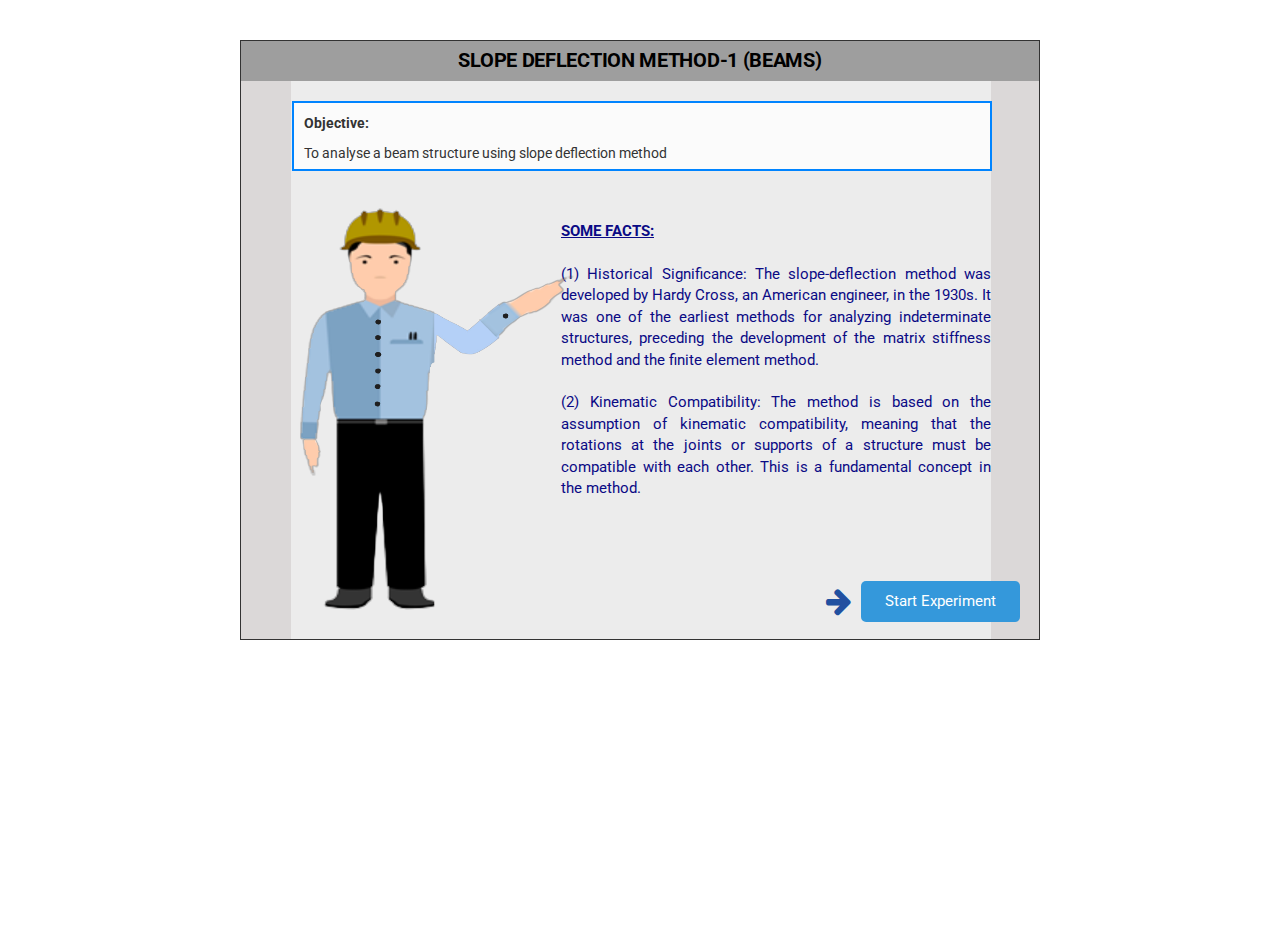
==== commit cdbfc39b: "https://virtual-labs.github.io/virtual-labs/exp-slope-deflection-method-i-beams-iitd click on the li" ====
--- a/simulation/index.html
+++ b/simulation/index.html
@@ -68,7 +68,7 @@
         border: 2px solid #0084ff;">
     
     <p class="incanvas" style="font-size:14px;"><strong>Objective:</strong></p>
-                <p class="incanvas" style="font-size:14px;">To determine Shear Force and Bending Moment of beams using Slope deflection method</p><br>
+                <p class="incanvas" style="font-size:14px;">To analyse a beam structure using slope deflection method</p><br>
                  
 <br><br><br>
 <p class="incanvas" style="font-size:15px; text-align: justify; position: absolute; color: rgb(10, 10, 133);left: 260px; top: 130px;"><strong><u>SOME FACTS:</u><br></strong><br>(1) Historical Significance: The slope-deflection method was developed by Hardy Cross, an American engineer, in the 1930s. It was one of the earliest methods for analyzing indeterminate structures, preceding the development of the matrix stiffness method and the finite element method.
@@ -139,7 +139,7 @@
 
 <!--start analysis button  -->
 <input type="button" id="start_Analysis1" style="position:absolute; visibility: hidden; border-radius: 12px; left: 620px; top: 480px; cursor:pointer; font-size: 15px; background-color: #58595a; padding-top: 5px; padding-bottom: 5px; color: #FFF;" value="&nbsp;Start Analysis&nbsp;" 
-value="&nbsp;Split 2&nbsp;" onclick="navNext1()"/>
+value="&nbsp;Split 2&nbsp;" onclick="navNext1b()"/>
 
 <!-------Instruction lines  ------>
 <span id="s1_1" style="visibility: hidden ; position: absolute; left: 10px; top: 8px; font-size: 14px;">
@@ -239,7 +239,8 @@
             width: 600px;
             visibility: hidden;
             "draggable="false"/>
-        <span style="position: absolute; left: 40px; top: 10px; font-size:17px; "><strong><u>Beam having point load of 50kN at distance of 2m from point A and a UDL over the span of 5m </u></strong></span>
+        <span style="position: absolute; left: 25px; top: 10px; font-size:17px;"><strong><u>Beam with a point load of 50kN applied at distance of 2m from point A and a UDL over the span of 5m </u></strong></span>
+        <p style="position: absolute; left: 120px; top: 400px; font-size:17px;"><strong>Note:</strong> Please draw the structure on a paper and note down the calculations</p>
         <button id="button50" style="position: absolute; left: 360px; top: 340px; width: 80px; padding-top: 2px; padding-bottom: 2px; background-color: #2150a0; color: #FFF;"onclick="navNext1b()">Start</button>
         <span class="blink_me" id="arw1" style="position: absolute;font-size: 30px;left: 325px; top: 332px;"><strong><i class="fa fa-arrow-right"></i></strong></span>
         
@@ -256,15 +257,15 @@
     <br> <br> <br> <br> <br>
 
     <body>
-        <div id="transwhite1" style="width: 400px; top:30px; height: 485px; margin-top: -20px; position: absolute; left:390px;"></div>
+        <div id="transwhite1" style="width: 400px; top:30px; height: 465px; margin-top: -20px; position: absolute; left:390px;"></div>
 
         <span style="position: absolute; left: 40px; top: 10px; font-size:17px; "><strong>Step- 1<u> Calculation of Fixed End Moments</u></strong></span>
 
 
         <p class="incanvas" id="text1" style="font-size:17px; position: absolute; left: 400px; top: 8px;"><u> For Span AB </u></p>
         <div  id="box1" style="width: 250px; top:66px; height: 30px; margin-top: -20px; position: absolute; left:470px;"></div>
-        <p class="incanvas"id="text2" style="font-size:17px; position: absolute; left: 480px; top: 40px;"><strong>M<sup>F</sup><sub>AB</sub> = [ W x l<sub>1</sub> x (l<sub>2</sub>)<sup>2</sup> ] / L <sup>2</sup> </strong></p>
-        <p class="incanvas"id="text3" style="font-size:17px; position: absolute; left: 390px; top: 80px;"> M<sup>F</sup><sub>AB</sub> = [ &nbsp;&nbsp;&nbsp;&nbsp;&nbsp;&nbsp;&nbsp;&nbsp; x 2 x (3)<sup>2</sup> ] / 5 <sup>2</sup> =</p>
+        <p class="incanvas"id="text2" style="font-size:17px; position: absolute; left: 480px; top: 40px;"><strong>M<sup>F</sup><sub>AB</sub> = [ P x l<sub>1</sub> x (l<sub>2</sub>)<sup>2</sup> ] / L <sup>2</sup> </strong></p>
+        <p class="incanvas"id="text3" style="font-size:17px; position: absolute; left: 390px; top: 80px;"> M<sup>F</sup><sub>AB</sub> = [ &nbsp;&nbsp; &nbsp; &nbsp; &nbsp; x 2 x (3)<sup>2</sup> ] / 5 <sup>2</sup> =</p>
         <input type="text" id="w1"style="position: absolute; text-align: center; left: 460px; top: 90px; height: 25px; width: 40px; border: 1px solid #000; padding-top: 2px; padding-bottom: 2px; padding-left: 2px;" ><br>
         <button id="button1" style="position: absolute; left: 719px; top: 90px; width: 60px; padding-top: 2px; padding-bottom: 2px; background-color: #2150a0; color: #FFF;"onclick="FixedmomentAB()">Calc. </button>
         <output  class="output-mfab" style="position: absolute; text-align: center; left: 642px; top: 90px; width: 62px; height: 25px; border: 1px solid #000; padding-top: 1px; padding-bottom: 1px; padding-right:1px; padding-left:2px;  background-color: #ffffff; color: #1000a1; display: none; display: none; "id="mfab"></output> 
@@ -274,8 +275,8 @@
 
         <p class="incanvas" id="text4" style="font-size:17px; position: absolute; left: 400px; top: 120px;"><u>For Span BA  </u></p>
         <div id="box2"  style="width: 250px; top:180px; height: 30px; margin-top: -20px; position: absolute; left:470px;"></div>
-        <p class="incanvas" id="text5" style="font-size:17px; position: absolute; left: 480px; top: 154px;"><strong>M<sup>F</sup><sub>BA</sub> = [ -W x (l<sub>1</sub><sup>2</sup>) x l<sub>2</sub> ] / L<sup>2</sup> </strong></p>
-        <p class="incanvas" id="text6" style="font-size:17px; position: absolute; left: 395px; top: 194px;">M<sup>F</sup><sub>BA</sub> = [ -50 x &nbsp; &nbsp;&nbsp;&nbsp;&nbsp;&nbsp;&nbsp;&nbsp; x 3 ] / 5 <sup>2 </sup>=</p>
+        <p class="incanvas" id="text5" style="font-size:17px; position: absolute; left: 480px; top: 154px;"><strong>M<sup>F</sup><sub>BA</sub> = [ -P x (l<sub>1</sub><sup>2</sup>) x l<sub>2</sub> ] / L<sup>2</sup> </strong></p>
+        <p class="incanvas" id="text6" style="font-size:17px; position: absolute; left: 395px; top: 194px;">M<sup>F</sup><sub>BA</sub> = [ -50 x &nbsp; &nbsp; &nbsp; &nbsp; &nbsp; x 3 ] / 5 <sup>2 </sup>=</p>
         <input type="text" id="L1"style="position: absolute; text-align: center; left: 510px; top: 204px; height: 25px; width: 40px; border: 1px solid #000; padding-top: 2px; padding-bottom: 2px; padding-left: 2px;"><br>
         <button id="button2"style="position: absolute; left: 716px; top: 204px; width: 60px; padding-top: 2px; padding-bottom: 2px; background-color: #2150a0; color: #FFF;"onclick="FixedmomentBA()">Solve</button>
         <output   class="output-mfba"  style="position: absolute; text-align: center; left: 635px; top: 204px; width: 62px; height: 25px; border: 1px solid #000; padding-top: 1px; padding-bottom: 1px; padding-right:1px; padding-left:2px;  background-color: #ffffff; color: #1000a1; display: none; display: none; "id="mfba"></output> 
@@ -285,8 +286,8 @@
    
         <p class="incanvas" id="text7" style="font-size:17px; position: absolute; left: 400px; top: 232px;"><u>For Span BC  </u></p>
         <div id="box3"  style="width: 250px; top:294px; height: 30px; margin-top: -20px; position: absolute; left:470px;"></div>
-        <p class="incanvas" id="text8" style="font-size:17px; position: absolute; left: 480px; top: 268px;"><strong>M<sup>F</sup><sub>BC</sub> = [ W x L<sup>2</sup> / 12 ] </strong></p>
-        <p class="incanvas" id="text9" style="font-size:17px; position: absolute; left: 390px; top: 308px;">M<sup>F</sup><sub>BC</sub> = [ 24 x &nbsp; &nbsp;&nbsp;&nbsp;&nbsp;&nbsp;&nbsp;&nbsp; ]  / 12 =</p>
+        <p class="incanvas" id="text8" style="font-size:17px; position: absolute; left: 480px; top: 268px;"><strong>M<sup>F</sup><sub>BC</sub> = [ W x L<sub>1</sub><sup>2</sup> / 12 ] </strong></p>
+        <p class="incanvas" id="text9" style="font-size:17px; position: absolute; left: 390px; top: 308px;">M<sup>F</sup><sub>BC</sub> = [ 24 x &nbsp; &nbsp; &nbsp; &nbsp; &nbsp; ]  / 12 =</p>
         <input type="text" id="L2a"style="position: absolute; text-align: center; left: 499px; top: 318px; height: 25px; width: 40px; border: 1px solid #000; padding-top: 2px; padding-bottom: 2px; padding-left: 2px;"><br>
         <button id="button3"style="position: absolute; left: 716px; top: 318px; width: 60px; padding-top: 2px; padding-bottom: 2px; background-color: #2150a0; color: #FFF;"onclick="FixedmomentBC()">Solve</button>
         <output id="mfbc" class="output-mfbc"  style="position: absolute; text-align: center; left: 635px; top: 318px; width: 62px; height: 25px; border: 1px solid #000; padding-top: 1px; padding-bottom: 1px; padding-right:1px; padding-left:2px;  background-color: #ffffff; color: #1000a1; display: none; display: none; "></output> 
@@ -295,44 +296,45 @@
     
         <p class="incanvas" id="text10" style="font-size:17px; position: absolute; left: 400px; top: 344px;"><u>For Span CB  </u></p>
         <div id="box4"  style="width: 250px; top:408px; height: 30px; margin-top: -20px; position: absolute; left:470px;"></div>
-        <p class="incanvas" id="text11" style="font-size:17px; position: absolute; left: 480px; top: 382px;"><strong>M<sup>F</sup><sub>BC</sub> = -[ W x L<sup>2</sup> / 12 ]</strong></p>
-        <p class="incanvas" id="text12" style="font-size:17px; position: absolute; left: 390px; top: 422px;">M<sup>F</sup><sub>BC</sub> = -[ &nbsp;&nbsp;&nbsp;&nbsp;&nbsp;&nbsp;&nbsp;&nbsp; x  5<sup>2</sup> ] / 12 =</p>
+        <p class="incanvas" id="text11" style="font-size:17px; position: absolute; left: 480px; top: 382px;"><strong>M<sup>F</sup><sub>CB</sub> = -[ W x L<sub>2</sub><sup>2</sup> / 12 ]</strong></p>
+        <p class="incanvas" id="text12" style="font-size:17px; position: absolute; left: 390px; top: 422px;">M<sup>F</sup><sub>CB</sub> = -[ &nbsp;&nbsp; &nbsp; &nbsp; &nbsp; x  5<sup>2</sup> ] / 12 =</p>
         <input type="text" id="w2"style="position: absolute; text-align: center; left: 465px; top: 432px; height: 25px; width: 40px; border: 1px solid #000; padding-top: 2px; padding-bottom: 2px; padding-left: 2px;" id="w2"><br>
         <button id="button4"style="position: absolute; left: 716px; top: 432px; width: 60px; padding-top: 2px; padding-bottom: 2px; background-color: #2150a0; color: #FFF;"onclick="FixedmomentCB()">Solve</button>
         <output id="mfcb" class="output-mfbc"  style="position: absolute; text-align: center; left: 635px; top: 432px; width: 62px; height: 25px; border: 1px solid #000; padding-top: 1px; padding-bottom: 1px; padding-right:1px; padding-left:2px;  background-color: #ffffff; color: #1000a1; display: none; display: none; "></output> 
         <output id="wrong1d" class="output-wrong1c" style="position: absolute; left: 472px; right:25px; top: 472px;  width: 270px; height: 40px; border-radius: 12px;border: 1px solid #000; padding-top: 8px; padding-bottom: 2px;  padding-right:3px; padding-left:3px;  background-color: #4c4b4b; color: #FFF; display: none; "></output> 
     
-        <p class="incanvas" style="font-size:15px; position: absolute; color: rgb(10, 10, 133);left: 5px; top: 420px;"><strong><u>CONDITIONS:</u></strong><br><strong>Moments in anticlockwise &#8634; = +ve</p>
+        <p class="incanvas" id="Questext" style="font-size:17px; position: absolute; left: 360px; top: 500px; color: rgb(133, 10, 20);"><strong>Have you noted Down the calculations?</strong></p>
+        <p class="incanvas" style="font-size:15px; position: absolute; color: rgb(10, 10, 133);left: 5px; top: 440px;"><strong><u>CONDITIONS:</u></strong><br><strong>Moments in anticlockwise &#8634; = +ve</p>
        
        
         
-            </body>
+            <script src="../assets/js/iframeResize.js"></script></body>
       
       <img src="images/1.png"  id="addspecimen1b" 
       style="position: absolute;
           left: 6px;
           top: 50px;
           height: 110px;
-          width: 385px;
+          width: 375px;
           visibility: hidden;
           "draggable="false"/>
           <img src="images/2.png"  id="addspecimen2" 
           style="position: absolute;
-              left: 50px;
+              left: 25px;
               top: 00px;
               height: 120px;
-              width: 320px;
+              width: 350px;
               visibility: hidden;
               "draggable="false"/>
                   <img src="images/3.png"  id="addspecimen3" 
                   style="position: absolute;
-                      left: 35px;
-                      top: 290px;
+                      left: 25px;
+                      top: 320px;
                       height: 120px;
-                      width: 320px;
+                      width: 350px;
                       visibility: hidden;
                       "draggable="false"/>
-               <button class="fa fa-hand-o-right" id="nextButton1" style=" color: rgb(119, 119, 121); position:absolute; left:700px; height: 40px; width: 70px; top:505px; font-size: 35px; "onclick="navNext1c()"></button>
+               <button id="nextButton1" style=" color: rgb(119, 119, 121); position:absolute; left:700px; height: 40px; width: 70px; top:505px; font-size: 28px; "onclick="navNext1c()">Yes</button>
 
 </div></div>
 
@@ -357,12 +359,13 @@
             <p class="incanvas" id="text13" style="font-size:17px; position: absolute; left: 400px; top: 8px;"><u> For Span AB </u></p>
             <div  id="box5" style="width: 270px; top:66px; height: 30px; margin-top: -20px; position: absolute; left:460px;"></div>
             <p class="incanvas"id="text14" style="font-size:17px; position: absolute; left: 460px; top: 40px;"><strong>M<sub>AB</sub> = M<sup>F</sup><sub>AB</sub> + (2EI / L) (2Θ<sub>A</sub>+ Θ<sub>B</sub>)</p> </strong>
-            <p class="incanvas" id="text15" style="font-size:16px; position: absolute; left: 390px; top: 90px;"><strong>1. M<sub>AB</sub> =  </strong> &emsp;&emsp;&nbsp; + (2EI /  &emsp;&emsp;&nbsp; ) ( &emsp;&emsp;&nbsp;&nbsp; + Θ<sub>B</sub>) =</p>
+            <p class="incanvas" id="text15" style="font-size:16px; position: absolute; left: 390px; top: 90px;"><strong>1. M<sub>AB</sub> =  </strong> &emsp;&emsp;&nbsp; + (2EI /  &emsp;&emsp;&nbsp; ) ( &emsp;&emsp;&nbsp;&nbsp; + Θ<sub>B</sub>)</p>
             <input type="text" id="input1a2" style="position: absolute; text-align: center; left: 464px; top: 100px; height: 25px; width: 38px; border: 1px solid #000; padding-top: 2px; padding-bottom: 2px; padding-left: 2px;" ><br>
             <input type="text" id="input2a2" style="position: absolute; text-align: center; left: 558px; top: 100px; height: 25px; width: 38px; border: 1px solid #000; padding-top: 2px; padding-bottom: 2px; padding-left: 2px;" ><br>
             <input type="text" id="input3a2" style="position: absolute; text-align: center; left: 618px; top: 100px; height: 25px; width: 38px; border: 1px solid #000; padding-top: 2px; padding-bottom: 2px; padding-left: 2px;" ><br>
-            <button style="position: absolute; left: 725px; top: 100px; width: 60px; padding-top: 2px; padding-bottom: 2px; background-color: #2150a0; color: #FFF;"onclick="displayText2a()">Solve</button>
-            <output  class="mab" id="output1a2" style="position: absolute; left: 470px; right:45px; top: 140px; width: 250px; height: 35px; border-radius: 12px;border: 1px solid #000; padding-top: 6px; padding-bottom: 2px;  padding-right:1px; padding-left:30px;  background-color: #4c4b4b; color: #FFF; display: none;"></output> 
+            <button id="button4b" style="position: absolute; left: 720px; top: 100px; width: 60px; padding-top: 2px; padding-bottom: 2px; background-color: #2150a0; color: #FFF;"onclick="displayText2a()">Solve</button>
+            <output  class="mab" id="output1a2" style="position: absolute; left: 470px; right:45px; top: 140px; width: 200px; height: 35px; border-radius: 12px;border: 1px solid #000; padding-top: 6px; padding-bottom: 2px;  padding-right:1px; padding-left:30px;  background-color: #4c4b4b; color: #FFF; display: none;"></strong></output> 
+            <p class="incanvas"id="eqn1" style="font-size:17px; position: absolute; left: 660px; top: 135px;">------------<strong>(1)</strong></p>
             <output  class="wrong2a" id="wrong2a" style="position: absolute; left: 470px; right:45px; top: 140px; width: 276px; height: 50px; border-radius: 12px;border: 1px solid #000; padding-top: 8px; padding-bottom: 2px;  padding-right:3px; padding-left:3px;  background-color: #4c4b4b; color: #FFF; display: none;"></output> 
             
             
@@ -370,21 +373,24 @@
             <p class="incanvas" id="text17b" style="font-size:17px; position: absolute; left: 390px; top: 204px;"><u>2.  </u></p>
             <div  id="box6" style="width: 270px; top:230px; height: 30px; margin-top: -20px; position: absolute; left:460px;"></div>
             <p class="incanvas"id="text17" style="font-size:17px; position: absolute; left: 460px; top: 204px;"><strong>M<sub>BA</sub> = M<sup>F</sup><sub>BA</sub> + (2EI / L) (2Θ<sub>B</sub >+ Θ<sub>A</sub>)</strong></p>
-            <output  class="mba" id="output1b2" style="position: absolute; left: 470px; right:45px; top: 247px;  width: 250px; height: 35px; border-radius: 12px;border: 1px solid #000; padding-top: 6px; padding-bottom: 2px;  padding-right:1px; padding-left:35px;  background-color: #4c4b4b; color: #FFF; display: none;"></output> 
+            <p class="incanvas"id="eqn2" style="font-size:17px; position: absolute; left: 660px; top: 245px;">------------<strong>(2)</strong></p>
+            <output  class="mba" id="output1b2" style="position: absolute; left: 470px; right:45px; top: 247px; width: 200px; height: 35px; border-radius: 12px;border: 1px solid #000; padding-top: 6px; padding-bottom: 2px;  padding-right:1px; padding-left:35px;  background-color: #4c4b4b; color: #FFF; display: none;"></output> 
 
             
             <p class="incanvas" id="text18b" style="font-size:17px; position: absolute; left: 390px; top: 304px;"><u>3.  </u></p>
             <div id="box7" style="width: 270px; top:330px; height: 30px; margin-top: -20px; position: absolute; left:460px;"></div>
             <p class="incanvas"id="text18" style="font-size:17px; position: absolute; left: 460px; top: 304px;"><strong>M<sub>BC</sub> = M<sup>F</sup><sub>BC</sub> + (2EI / L) (2Θ<sub>B</sub> + Θ<sub>C</sub>)</strong></p>
-            <output  class="mbc" id="output1c2" style="position: absolute; left: 470px; right:45px; top: 347px; width: 250px; height: 35px; border-radius: 12px;border: 1px solid #000; padding-top: 6px; padding-bottom: 2px;  padding-right:1px; padding-left:30px;  background-color: #4c4b4b; color: #FFF; display: none;"></output> 
+            <p class="incanvas"id="eqn3" style="font-size:17px; position: absolute; left: 660px; top: 345px;">------------<strong>(3)</strong></p>
+            <output  class="mbc" id="output1c2" style="position: absolute; left: 470px; right:45px; top: 347px; width: 200px; height: 35px; border-radius: 12px;border: 1px solid #000; padding-top: 6px; padding-bottom: 2px;  padding-right:1px; padding-left:30px;  background-color: #4c4b4b; color: #FFF; display: none;"></output> 
             
         
             <p class="incanvas" id="text19b" style="font-size:17px; position: absolute; left: 390px; top: 404px;"><u>4.  </u></p>
             <div  id="box8" style="width: 270px; top:430px; height: 30px; margin-top: -20px; position: absolute; left:460px;"></div>
             <p class="incanvas"id="text19" style="font-size:17px; position: absolute; left: 460px; top: 404px;"><strong>M<sub>CB</sub> = M<sup>F</sup><sub>CB</sub> + (2EI / L) (2Θ<sub>C</sub> + Θ<sub>B</sub>)</strong></p>
-           <output  class="mcb" id="output1d2" style="position: absolute; left: 470px; right:45px; top: 447px;width: 250px; height: 35px; border-radius: 12px;border: 1px solid #000; padding-top: 6px; padding-bottom: 2px;  padding-right:1px; padding-left:35px;  background-color: #4c4b4b; color: #FFF; display: none;"></output> 
-
-           <p class="incanvas" style="font-size:15px; position: absolute; color: rgb(10, 10, 133);left: 5px; top: 420px;"><strong><u>CONDITIONS:</u></strong><br>1- No of supports at which <u>slope (&#920;)</u> occerse is 1. <br>2- Slope &#920;<sub>B</sub> is present at point B (Hinge Support). <br>3- No. of unknowns = 1. <br> 4- No. of equilibrium equations = 1.</p>
+            <p class="incanvas"id="eqn4" style="font-size:17px; position: absolute; left: 660px; top: 445px;">------------<strong>(4)</strong></p>
+            <output  class="mcb" id="output1d2" style="position: absolute; left: 470px; right:45px; top: 447px;width: 200px; height: 35px; border-radius: 12px;border: 1px solid #000; padding-top: 6px; padding-bottom: 2px;  padding-right:1px; padding-left:35px;  background-color: #4c4b4b; color: #FFF; display: none;"></output> 
+
+           <p class="incanvas" style="font-size:15px; position: absolute; color: rgb(10, 10, 133);left: 5px; top: 425px;"><strong><u>CONDITIONS:</u></strong><br>1- No of supports at which <u>slope (&#920;)</u> occerse is 1. <br>2- Slope &#920;<sub>B</sub> is present at point B (Hinge Support). <br>3- No. of unknowns = 1. <br> 4- No. of equilibrium equations = 1.</p>
 
                 </body>
 
@@ -394,23 +400,23 @@
           left: 6px;
           top: 50px;
           height: 110px;
-          width: 385px;
+          width: 380px;
           visibility: hidden;
           "draggable="false"/>
           <img src="images/2.png"  id="addspecimen2b" 
           style="position: absolute;
-              left: 35px;
+              left: 20px;
               top: 180px;
               height: 120px;
-              width: 320px;
+              width: 360px;
               visibility: hidden;
               "draggable="false"/>
                   <img src="images/3.png"  id="addspecimen3b" 
                   style="position: absolute;
-                      left: 35px;
-                      top: 290px;
+                      left: 20px;
+                      top: 310px;
                       height: 120px;
-                      width: 320px;
+                      width: 360px;
                       visibility: hidden;
                       "draggable="false"/>
            <button class="fa fa-hand-o-right" id="nextButton2" style=" color: rgb(119, 119, 121); position:absolute; left:700px; height: 40px; width: 70px; top:510px; font-size: 35px; "onclick="navNext1d()"></button>
@@ -433,33 +439,32 @@
             <div id="transwhite1" style="width: 400px; top:30px; height: 480px; margin-top: -20px; position: absolute; left:390px;"></div>
             <span style="position: absolute; left: 15px; top: 10px; font-size:17px; "><strong>Step-3</strong></span>
 
-            <span style="position: absolute; left: 100px; top: 10px; font-size:17px; "><strong><u>Final Moments</u></strong></span>
-
-            <p class="incanvas" style="font-size:17px; position: absolute; left: 470px; top: 10px;"><strong><u>Equiliberiom Equation</u> </strong></p>
-            <p class="incanvas" style="font-size:17px; position: absolute; left: 395px; top: 30px;"><strong>Note:</strong>In This problem there is only one unknown <br>ie.<u>EI&#920;<sub>B</sub></u> </p>
+            <span style="position: absolute; left: 130px; top: 10px; font-size:17px; "><strong><u>Final Moments</u></strong></span>
+
+            <p class="incanvas" style="font-size:17px; position: absolute; left: 470px; top: 10px;"><strong><u>Equiliberium Equation</u> </strong></p>
+            <p class="incanvas" style="font-size:17px; position: absolute; left: 395px; top: 30px;">In This problem there is only one unknown ie. <u>EI&#920;<sub>B</sub></u> </p>
             <p class="incanvas" style="font-size:17px; position: absolute; left: 490px; top: 70px;"> M<sub>BA</sub> + M<sub>BC</sub> = 0  :</p>
-            <p class="incanvas" style="font-size:17px; position: absolute; left: 450px; top: 100px;">-24 + 0.8EI&#920;<sub>B</sub> - 50 + 0.8EI&#920;<sub>B</sub> = 0 </p>
+            <p class="incanvas" style="font-size:17px; position: absolute; left: 450px; top: 100px;">-24 + 0.8EI&#920;<sub>B</sub> + 50 + 0.8EI&#920;<sub>B</sub> = 0 </p>
             <p class="incanvas" style="font-size:17px; position: absolute; left: 490px; top: 130px;"><strong> EI&#920;<sub>B</sub> = -16.25</strong></p>
 
             
             <p class="incanvas" style="font-size:17px; position: absolute; left: 460px; top: 175px;"><strong><u>Calculation for final moments</u> </strong></p>
             
             
-            <p class="incanvas" style="font-size:17px; position: absolute; left: 392px; top: 200px;">Applying value of <strong>EI&#920;<sub>B</sub></strong> in Equation 1, 2, 3 and 4 </p>
-            <p class="incanvas" style="font-size:17px; position: absolute; left: 390px; top: 235px;"><strong>M<sub>AB</sub></strong>= 36 + 0.4EI&#920;<sub>B</sub> = 36 + 0.4 x &nbsp;&nbsp;&nbsp;&nbsp;&nbsp;&nbsp;&nbsp;&nbsp;&nbsp; =</p>
-            <input type="text" style="position: absolute; text-align: center; left: 641px; top: 245px; width: 40px; height: 25px; border: 1px solid #000; padding-top: 2px; padding-bottom: 2px;" id="EIQb1"><br>
-            <output  class="output-Mab" style="position: absolute; left: 712px; right:45px; top: 245px; width: 73px; height: 25px; border: 1px solid #000; padding-top: 1px; padding-bottom: 1px; padding-right:1px; padding-left:2px;  background-color: #ffffff; color: #1000a1; display: none; display: none; "id="Mab"></output> 
+            <p class="incanvas" style="font-size:17px; position: absolute; left: 392px; top: 200px;">Substituting value of <strong>EI&#920;<sub>B</sub></strong> in Equation 1, 2, 3 and 4 </p>
+            <p class="incanvas" style="font-size:17px; position: absolute; left: 390px; top: 235px;"><strong>M<sub>AB</sub></strong>= 36 + 0.4EI&#920;<sub>B</sub> = 36 + 0.4 x &nbsp;&nbsp;&nbsp;&nbsp;&nbsp;&nbsp;&nbsp;&nbsp;&nbsp; &nbsp;=</p>
+            <input type="text" style="position: absolute; text-align: center; left: 635px; top: 245px; width: 45px; height: 25px; border: 1px solid #000; padding-top: 2px; padding-bottom: 2px;" id="EIQb1"><br>
+            <output  class="output-Mab" style="position: absolute; left: 700px; right:45px; top: 245px; width: 73px; height: 25px; border: 1px solid #000; padding-top: 1px; padding-bottom: 1px; padding-right:1px; padding-left:2px;  background-color: #ffffff; color: #1000a1; display: none; display: none; "id="Mab"></output> 
 
             <p class="incanvas" id="text20" style="font-size:17px; position: absolute; left: 400px; top: 270px;"><strong><u>Similarly</u> </strong></p>
-            <p class="incanvas" id="text21" style="font-size:17px; position: absolute; left: 390px; top: 300px;"><strong>M<sub>BA</sub></strong>= -24 + 0.8EI&#920;<sub>B</sub> = &nbsp;&nbsp;-24 + 0.8 x 16.24 = -11 kNm</p>
-            <p class="incanvas" id="text22"style="font-size:17px; position: absolute; left: 390px; top: 330px;"><strong>M<sub>BC</sub></strong>= 50 + 0.8EI&#920;<sub>B</sub> = 50 + 0.8 x 16.24 = 62.99 kNm</p>
-            <p class="incanvas" id="text23"style="font-size:17px; position: absolute; left: 390px; top: 360px;"><strong>M<sub>CB</sub></strong>= -50 + 0.4EI&#920;<sub>B</sub> = &nbsp;&nbsp;-50 + 0.4 x 16.24 = -37 kNm</p>
+            <p class="incanvas" id="text21" style="font-size:17px; position: absolute; left: 387px; top: 300px;"><strong>M<sub>BA</sub></strong>= -24 + 0.8EI&#920;<sub>B</sub> = -24 + 0.8 x (-16.25) = <strong>-37 kNm</strong></p>
+            <p class="incanvas" id="text22"style="font-size:17px; position: absolute; left: 387px; top: 330px;"><strong>M<sub>BC</sub></strong>= 50 + 0.8EI&#920;<sub>B</sub> = 50 + 0.8 x (-16.24) = <strong>37 kNm</strong></p>
+            <p class="incanvas" id="text23"style="font-size:17px; position: absolute; left: 387px; top: 360px;"><strong>M<sub>CB</sub></strong>= -50 + 0.4EI&#920;<sub>B</sub>= -50 + 0.4 x (-16.24)= <strong>-56.5 kNm</strong></p>
 
             <output  class="wrong3a" id="wrong3a" style="position: absolute; left: 470px; right:45px; top: 280px;  width: 270px; height: 40px; border-radius: 12px;border: 1px solid #000; padding-top: 8px; padding-bottom: 2px;  padding-right:3px; padding-left:3px;  background-color: #4c4b4b; color: #FFF; display: none;"></output> 
 
             <button id= "buttonx"style="position: absolute; left: 715px; top: 245px; width: 60px; padding-top: 2px; padding-bottom: 2px; background-color: #2150a0; color: #FFF;"onclick="finalmoments()">Solve </button>
 
-            <p class="incanvas" style="font-size:15px; position: absolute; color: rgb(10, 10, 133);left: 5px; top: 420px;"><strong><u>CONDITIONS:</u></strong><br><u></p>
          
           
                 </body>
@@ -468,24 +473,24 @@
                 style="position: absolute;
                     left: 6px;
                     top: 50px;
-                    height: 110px;
-                    width: 385px;
+                     height: 110px;
+                       width: 380px;
                     visibility: hidden;
                     "draggable="false"/>
                     <img src="images/2.png"  id="addspecimen2c" 
                     style="position: absolute;
-                        left: 35px;
-                        top: 180px;
+                       left: 20px;
+                       top: 180px;
                         height: 120px;
-                        width: 320px;
+                         width: 360px;
                         visibility: hidden;
                         "draggable="false"/>
                             <img src="images/3.png"  id="addspecimen3c" 
                             style="position: absolute;
-                                left: 35px;
-                                top: 290px;
-                                height: 120px;
-                                width: 320px;
+                                left: 20px;
+                                 top: 310px;
+                                 height: 120px;
+                                 width: 360px;
                                 visibility: hidden;
                                 "draggable="false"/>
 
@@ -507,64 +512,64 @@
     <div id="transwhite2" style="width: 800px;  height: 560px; margin-top: -20px;">
     
         <body>
-            <div id="transwhite1" style="width: 400px; top:30px; height: 500px; margin-top: -20px; position: absolute; left:390px;"></div>
+            <div id="transwhite1" style="width: 400px; top:70px; height: 470px; margin-top: -20px; position: absolute; left:390px;"></div>
             <span style="position: absolute; left: 15px; top: 10px; font-size:17px; "><strong>Step-2</strong></span>
 
-            <span style="position: absolute; left: 90px; top: 10px; font-size:17px; "><strong><u>Calculations for Reactions</u></strong></span>
-
-            <p class="incanvas" id="text24" style="font-size:17px; position: absolute; left: 470px; top: 10px;"><strong><u>Taking Moments about B</u> </strong></p>
-            <p class="incanvas" id="text25" style="font-size:17px; position: absolute; left: 385px; top: 30px;">Note:</strong>Force acts clockwise  is +ve and anticlockwise<br> is -ve </p>
+            <span style="position: absolute; left: 150px; top: 10px; font-size:17px; "><strong><u>Calculations for member end shear force for AB and BC</u></strong></span>
+
+            <p class="incanvas" id="text24" style="font-size:17px; position: absolute; left: 470px; top: 50px;"><strong><u>Taking Moments about B</u> </strong></p>
+           
+           
             <p class="incanvas" id="text26" style="font-size:17px; position: absolute; left: 460px; top: 80px;"><strong> -5R<sub>A</sub> + (50 x 3) + M<sub>A</sub> - M<sub>B</sub> = 0</strong></p>
             <p class="incanvas" id="text27" style="font-size:17px; position: absolute; left: 400px; top: 120px;"> -5R<sub>A</sub> + 150 + &nbsp;&nbsp;&nbsp;&nbsp;&nbsp;&nbsp;&nbsp;&nbsp;&nbsp; - &nbsp;&nbsp;&nbsp;&nbsp;&nbsp;&nbsp;&nbsp;&nbsp; &nbsp;= 0</p>
-            <p class="incanvas" id="text28" style="font-size:17px; position: absolute; left: 685px; top: 120px;"><strong> R<sub>A</sub>= </strong></p>
+            <p class="incanvas" id="text28" style="font-size:17px; position: absolute; left: 640px; top: 120px;"><strong> R<sub>A</sub>= </strong></p>
+            <input type="text" id="momentatA" style="position: absolute; text-align: center; left: 506px; top: 130px; width: 40px; height: 25px; border: 1px solid #000; padding-top: 2px; padding-bottom: 2px;" ><br>
+            <input type="text" id="momentatB" style="position: absolute; text-align: center; left: 559px; top: 130px; width: 40px; height: 25px; border: 1px solid #000; padding-top: 2px; padding-bottom: 2px;" ><br>
+            <button id="button5" style="position: absolute; left: 632px; top: 128px; width: 60px; padding-top: 2px; padding-bottom: 2px; background-color: #2150a0; color: #FFF;"onclick="reaction1()">Solve </button>
+            <output  class="output-reactionRA" style="position: absolute; left: 683px;  top: 130px; width: 59px; height: 25px; border: 1px solid #000; padding-top: 1px; padding-bottom: 1px; padding-right:1px; padding-left:1px;  background-color: #ffffff; color: #1000a1; display: none; text-align: center; "id="reactionRA"></output> 
+            <output  class="output-wronganswer4a" style="position: absolute; left: 460px;  top: 165px; width: 270px; height: 45px; border-radius: 12px;border: 1px solid #000; padding-top: 8px; padding-bottom: 2px;  padding-right:3px; padding-left:3px;  background-color: #4c4b4b; color: #FFF; display: none; "id="wrong4a"></output> 
 
             
             <p class="incanvas" id="text29"  style="font-size:17px; position: absolute; left: 460px; top: 155px;"><strong><u>Reaction at left part of B</u> </strong></p>
-            <p class="incanvas" id="text30"  style="font-size:17px; position: absolute; left: 460px; top: 185px;"> <strong>ΣV = 0 then, R<sub>B1</sub> - R<sub>A</sub> + 50 = 0</strong></p>
-            <p class="incanvas" id="text31"  style="font-size:17px; position: absolute; left: 450px; top: 218px;">&nbsp;&nbsp;&nbsp;&nbsp;&nbsp;&nbsp;&nbsp;&nbsp; + R<sub>B1</sub> + 50  = 0</p>
-            <p class="incanvas" id="text32" style="font-size:17px; position: absolute; left: 673px; top: 218px;"><strong>R<sub>B1</sub>=</strong></p>
-           
+            <p class="incanvas" id="text30"  style="font-size:17px; position: absolute; left: 460px; top: 185px;"> <strong>ΣV = 0 then, R<sub>B1</sub> + R<sub>A</sub> - 50 = 0</strong></p>
+            <p class="incanvas" id="text31"  style="font-size:17px; position: absolute; left: 450px; top: 218px;">&nbsp;&nbsp;&nbsp;&nbsp;&nbsp;&nbsp;&nbsp;&nbsp; + R<sub>B1</sub> - 50  = 0</p>
+            <p class="incanvas" id="text32" style="font-size:17px; position: absolute; left: 640px; top: 218px;"><strong>R<sub>B1</sub>=</strong></p>
+            <input type="text" style="position: absolute; text-align: center; height: 25px; width: 40px;  left: 455px; top: 228px; border: 1px solid #000; padding-top: 2px; padding-bottom: 2px;" id="reactionA" ><br>
+            <button id="button6" style="position: absolute; left: 632px; top: 226px; width: 60px; padding-top: 2px; padding-bottom: 2px; background-color: #2150a0; color: #FFF;"onclick="reaction2()">Solve </button>
+            <output  class="output-reactionRB1" style="position: absolute; left: 689px; text-align: center; top: 228px; width: 60px; height: 25px; border: 1px solid #000; padding-top: 1px; padding-bottom: 1px; padding-right:1px; padding-left:1px;  background-color: #ffffff; color: #1000a1; display: none; "id="reactionRB1"></output>
+            <output  class="output-wronganswer4b" style="position: absolute; left: 460px;  top: 263px; width: 270px; height: 45px; border-radius: 12px;border: 1px solid #000; padding-top: 8px; padding-bottom: 2px;  padding-right:3px; padding-left:3px;  background-color: #4c4b4b; color: #FFF; display: none; "id="wrong4b"></output> 
+
 
             <p class="incanvas" id="text33" style="font-size:17px; position: absolute; left: 460px; top: 250px;"><strong><u>Taking Moments about C</u> </strong></p>
             <p class="incanvas" id="text34" style="font-size:17px; position: absolute; left: 420px; top: 280px;"><strong>-5R<sub>B2</sub> + UDL (5 x 5/2) + M<sub>BC</sub> - M<sub>CB</sub> = 0</strong></p>
-            <p class="incanvas" id="text35" style="font-size:17px; position: absolute; left: 385px; top: 310px;">-5R<sub>B2</sub>+ (&nbsp;&nbsp;&nbsp;&nbsp;&nbsp;&nbsp;&nbsp;&nbsp; &nbsp; x 12.5) - 19.5 = 0</p>
-            <p class="incanvas" id="text36" style="font-size:17px; position: absolute; left: 686px; top: 310px;"><strong>R<sub>B2</sub>=</strong></p>
-
+            <p class="incanvas" id="text35" style="font-size:17px; position: absolute; left: 395px; top: 310px;">-5R<sub>B2</sub>+ (&nbsp;&nbsp;&nbsp;&nbsp;&nbsp;&nbsp;&nbsp;&nbsp; &nbsp; x 12.5) - 19.5 = 0</p>
+            <p class="incanvas" id="text36" style="font-size:17px; position: absolute; left: 640px; top: 310px;"><strong>R<sub>B2</sub>=</strong></p>
+            <input type="text" style="position: absolute; text-align: center; height: 25px; left: 467px; top: 320px; width: 40px; border: 1px solid #000; padding-top: 2px; padding-bottom: 2px;" id="UDL" ><br>
+            <button id="button7" style="position: absolute; left: 645px; top: 320px; width: 60px; padding-top: 2px; padding-bottom: 2px; background-color: #2150a0; color: #FFF;"onclick="reaction3()">Solve </button>
+            <output  class="output-reactionRB2" style="position: absolute; left: 689px; text-align: center; top: 320px; width: 59px; height: 25px; border: 1px solid #000; padding-top: 1px; padding-bottom: 1px; padding-right:1px; padding-left:1px;  background-color: #ffffff; color: #1000a1; display: none; "id="reactionRB2"></output> 
+            <output  class="output-wronganswer4c" style="position: absolute; left: 460px;  top: 365px; width: 270px; height: 45px; border-radius: 12px;border: 1px solid #000; padding-top: 8px; padding-bottom: 2px;  padding-right:3px; padding-left:3px;  background-color: #4c4b4b; color: #FFF; display: none; "id="wrong4c"></output> 
 
 
             <p class="incanvas" id="text37" style="font-size:17px; position: absolute; left: 460px; top: 340px;"><strong><u>Reaction at right part of B</u> </strong></p>
-            <p class="incanvas" id="text38" style="font-size:17px; position: absolute; left: 460px; top: 370px;"><strong>ΣV = 0 then, R<sub>C</sub> - R<sub>B2</sub> + 24 X 5 = 0</strong></p>
-            <p class="incanvas" id="text39" style="font-size:17px; position: absolute; left: 445px; top: 400px;">&nbsp;&nbsp;&nbsp;&nbsp;&nbsp;&nbsp;&nbsp;&nbsp; + R<sub>C</sub> + 24 X 5  = 0</p>
-            <p class="incanvas" id="text40" style="font-size:17px; position: absolute; left: 690px; top: 400px;"><strong>R<sub>C</sub>=</strong></p>
-            <p class="incanvas" id="text41" style="font-size:17px; position: absolute; left: 390px; top: 440px;"> Reaction at Pt. B (R<sub>B</sub>) = R<sub>B1</sub> + R<sub>B2</sub> <strong>&#8594</strong> -21.5 - 56.1 <br>&nbsp;&nbsp;&nbsp;&nbsp;&nbsp;&nbsp;&nbsp;&nbsp;&nbsp;&nbsp;&nbsp;&nbsp;&nbsp;&nbsp;&nbsp;&nbsp;&nbsp;&nbsp;&nbsp;&nbsp;&nbsp;&nbsp;&nbsp;&nbsp;&nbsp;&nbsp;&nbsp;&nbsp;&nbsp;&nbsp;&nbsp;&nbsp;&nbsp;&nbsp;&nbsp;&nbsp;&nbsp;&nbsp;&nbsp; = -77.6 kN</p>
+            <p class="incanvas" id="text38" style="font-size:17px; position: absolute; left: 460px; top: 370px;"><strong>ΣV = 0 then, -R<sub>B2</sub> - R<sub>C</sub> + 24 X 5 = 0</strong></p>
+            <p class="incanvas" id="text39" style="font-size:17px; position: absolute; left: 445px; top: 400px;">- &nbsp; &nbsp; &nbsp; &nbsp; &nbsp; - R<sub>C</sub> + 24 X 5  = 0</p>
+            <p class="incanvas" id="text40" style="font-size:17px; position: absolute; left: 640px; top: 400px;"><strong>R<sub>C</sub>=</strong></p>
+            <p class="incanvas" id="text41" style="font-size:17px; position: absolute; left: 440px; top: 440px;"> Reaction at Pt. B (R<sub>B</sub>) <br>= R<sub>B1</sub> + R<sub>B2</sub> <strong>&#8594</strong> 21.5 + 56.1  = -77.6 kN</p>
+            <input type="text" style="position: absolute; text-align: center; height: 25px; left: 462px; top: 410px; width: 40px; border: 1px solid #000; padding-top: 2px; padding-bottom: 2px;" id="reactionB2" ><br>
+            <button id="button8" style="position: absolute; left: 632px; top: 410px; width: 60px; padding-top: 2px; padding-bottom: 2px; background-color: #2150a0; color: #FFF;"onclick="reaction4()">Solve </button>
+            <output  class="output-reactionRC" style="position: absolute; left: 683px; text-align: center; top: 410px;width: 60px; height: 25px; border: 1px solid #000; padding-top: 1px; padding-bottom: 1px; padding-right:1px; padding-left:1px;  background-color: #ffffff; color: #1000a1; display: none; "id="reactionRC"></output> 
+            <output  class="output-wronganswer4d" style="position: absolute; left: 460px;  top: 445px; width: 270px; height: 45px; border-radius: 12px;border: 1px solid #000; padding-top: 8px; padding-bottom: 2px;  padding-right:3px; padding-left:3px;  background-color: #4c4b4b; color: #FFF; display: none; "id="wrong4d"></output> 
 
 
             <p class="incanvas" style="font-size:15px; position: absolute; color: rgb(10, 10, 133);left: 5px; top: 420px;"><strong><u>CONDITIONS:</u><br>1-</strong> Moments in <strong>clockwise</strong> direction ↻ is <strong>+ve  <br>2-</strong> Moments in <strong>anti-clockwise</strong> direction ↺ is <strong>-ve<br>3- Rule:</strong> &Sigma; of all vertical forces = 0 (&Sigma;V = 0) </sub></p>
             <script src="./script.js"></script>
         <body>
            
-            <input type="text" style="position: absolute; text-align: center; left: 506px; top: 130px; width: 40px; height: 25px; border: 1px solid #000; padding-top: 2px; padding-bottom: 2px;" id="momentatA"><br>
-            <input type="text" style="position: absolute; text-align: center; left: 559px; top: 130px; width: 40px; height: 25px; border: 1px solid #000; padding-top: 2px; padding-bottom: 2px;" id="momentatB"><br>
            
-            <input type="text" style="position: absolute; text-align: center; height: 25px; width: 40px;  left: 455px; top: 228px; border: 1px solid #000; padding-top: 2px; padding-bottom: 2px;" id="reactionA" ><br>
-            
-            <input type="text" style="position: absolute; text-align: center; height: 25px; left: 457px; top: 320px; width: 40px; border: 1px solid #000; padding-top: 2px; padding-bottom: 2px;" id="UDL" ><br>
+            
            
-            <input type="text" style="position: absolute; text-align: center; height: 25px; left: 455px; top: 410px; width: 40px; border: 1px solid #000; padding-top: 2px; padding-bottom: 2px;" id="reactionB2" ><br>
-
-            <button id="button5" style="position: absolute; left: 632px; top: 128px; width: 60px; padding-top: 2px; padding-bottom: 2px; background-color: #2150a0; color: #FFF;"onclick="reaction1()">Solve </button>
-            <button id="button6" style="position: absolute; left: 616px; top: 226px; width: 60px; padding-top: 2px; padding-bottom: 2px; background-color: #2150a0; color: #FFF;"onclick="reaction2()">Solve </button>
-            <button id="button7" style="position: absolute; left: 632px; top: 320px; width: 60px; padding-top: 2px; padding-bottom: 2px; background-color: #2150a0; color: #FFF;"onclick="reaction3()">Solve </button>
-            <button id="button8" style="position: absolute; left: 636px; top: 410px; width: 60px; padding-top: 2px; padding-bottom: 2px; background-color: #2150a0; color: #FFF;"onclick="reaction4()">Solve </button>
-
-            <output  class="output-reactionRA" style="position: absolute; left: 726px;  top: 130px; width: 59px; height: 25px; border: 1px solid #000; padding-top: 1px; padding-bottom: 1px; padding-right:1px; padding-left:1px;  background-color: #ffffff; color: #1000a1; display: none; "id="reactionRA"></output> 
-            <output  class="output-reactionRB1" style="position: absolute; left: 720px;  top: 228px; width: 60px; height: 25px; border: 1px solid #000; padding-top: 1px; padding-bottom: 1px; padding-right:1px; padding-left:1px;  background-color: #ffffff; color: #1000a1; display: none; "id="reactionRB1"></output>
-            <output  class="output-reactionRB2" style="position: absolute; left: 730px;  top: 320px; width: 59px; height: 25px; border: 1px solid #000; padding-top: 1px; padding-bottom: 1px; padding-right:1px; padding-left:1px;  background-color: #ffffff; color: #1000a1; display: none; "id="reactionRB2"></output> 
-            <output  class="output-reactionRC" style="position: absolute; left: 730px;  top: 410px;width: 60px; height: 25px; border: 1px solid #000; padding-top: 1px; padding-bottom: 1px; padding-right:1px; padding-left:1px;  background-color: #ffffff; color: #1000a1; display: none; "id="reactionRC"></output> 
-            <output  class="output-wronganswer4a" style="position: absolute; left: 460px;  top: 165px; width: 270px; height: 45px; border-radius: 12px;border: 1px solid #000; padding-top: 8px; padding-bottom: 2px;  padding-right:3px; padding-left:3px;  background-color: #4c4b4b; color: #FFF; display: none; "id="wrong4a"></output> 
-            <output  class="output-wronganswer4b" style="position: absolute; left: 460px;  top: 263px; width: 270px; height: 45px; border-radius: 12px;border: 1px solid #000; padding-top: 8px; padding-bottom: 2px;  padding-right:3px; padding-left:3px;  background-color: #4c4b4b; color: #FFF; display: none; "id="wrong4b"></output> 
-            <output  class="output-wronganswer4c" style="position: absolute; left: 460px;  top: 365px; width: 270px; height: 45px; border-radius: 12px;border: 1px solid #000; padding-top: 8px; padding-bottom: 2px;  padding-right:3px; padding-left:3px;  background-color: #4c4b4b; color: #FFF; display: none; "id="wrong4c"></output> 
-            <output  class="output-wronganswer4d" style="position: absolute; left: 460px;  top: 445px; width: 270px; height: 45px; border-radius: 12px;border: 1px solid #000; padding-top: 8px; padding-bottom: 2px;  padding-right:3px; padding-left:3px;  background-color: #4c4b4b; color: #FFF; display: none; "id="wrong4d"></output> 
+
+
 
                     
         </body>
@@ -612,12 +617,12 @@
         <body>
 
             <span style="position: absolute; left: 350px; top: 10px; font-size:17px; "><strong><u>Shear Force Diagram</u></strong></span>
-            <p class="incanvas" style="font-size:17px; position: absolute; left: 80px; top: 50px;">Shear Force at A = <strong>-28.5 kN</strong></p>
-            <p class="incanvas" style="font-size:17px; position: absolute; left: 80px; top: 75px;">Shear Force at left of W1 = <strong>-28.5 kN</strong></p>
-            <p class="incanvas" style="font-size:17px; position: absolute; left: 80px; top: 100px;">Shear Force at right of W1 = -28.5 + 50 = <strong>21.5 kN</strong></p>
-            <p class="incanvas" style="font-size:17px; position: absolute; left: 80px; top: 125px;">Shear Force at left of B = <strong>+21.5 kN</strong></p>
-            <p class="incanvas" style="font-size:17px; position: absolute; left: 80px; top: 150px;">Shear Force at right of B = +21.5 - 77 = <strong>-56.1 kN</strong></p>
-            <p class="incanvas" style="font-size:17px; position: absolute; left: 80px; top: 175px;">Shear Force at left of C = -56.1 + 24 x 5 = <strong>63.9 kN</strong></p>
+            <p class="incanvas" style="font-size:17px; position: absolute; left: 80px; top: 50px;">Shear Force at A = <strong>28.5 kN</strong></p>
+            <p class="incanvas" style="font-size:17px; position: absolute; left: 80px; top: 75px;">Shear Force at left of W1 = <strong>28.5 kN</strong></p>
+            <p class="incanvas" style="font-size:17px; position: absolute; left: 80px; top: 100px;">Shear Force at right of W1 = 28.5 + 50 = <strong>21.5 kN</strong></p>
+            <p class="incanvas" style="font-size:17px; position: absolute; left: 80px; top: 125px;">Shear Force at left of B = <strong> 21.5 kN</strong></p>
+            <p class="incanvas" style="font-size:17px; position: absolute; left: 80px; top: 150px;">Shear Force at right of B = 21.5 - 77 = <strong> 56.1 kN</strong></p>
+            <p class="incanvas" style="font-size:17px; position: absolute; left: 80px; top: 175px;">Shear Force at left of C = 56.1 + 24 x 5 = <strong>63.9 kN</strong></p>
             <p class="incanvas" style="font-size:17px; position: absolute; left: 80px; top: 200px;">Shear Force at C = 63.9 - 63.9 = <strong>0 kN</strong></p>
             
 
@@ -632,90 +637,109 @@
             </head>
             <body>
             
-              <canvas id="graph" style="width: 670px; top:265px; border: 3px solid #122cf4; background-color: #f7f3f3;border-radius: 10px; height: 220px; margin-top: -20px; position: absolute; left:65px; color:rgb(230, 224, 224); "></canvas>
-              <button id="renderButton" style="position: absolute; left: 380px; top: 470px; width: 80px; padding-top: 5px; padding-bottom: 5px; background-color: #424549; color: #FFF;">Plot SFD  </button>
-            
-              <script>
-                // Sample data for the shear force line graph
-                const data = [
-                  { x: 0, y: -28.5 },
-                  { x: 1, y: -28.5 },
-                  { x: 1, y: 21.5 },
-                  { x: 2, y: 21.5 },
-                  { x: 2, y: -56.1 },
-                  { x: 3, y: 63.9 },
-                  { x: 3, y: 0 },
-                ];
-            
-                // Get the canvas element
-                const canvas = document.getElementById('graph');
-                const ctx = canvas.getContext('2d');
-            
-                // Calculate the maximum and minimum values for the x and y axes
-                const maxX = Math.max(...data.map(point => point.x));
-                const minX = Math.min(...data.map(point => point.x));
-                const maxY = 70; // Maximum value on the y-axis
-                const minY = -70; // Minimum value on the y-axis
-            
-                // Calculate the scale for the x and y axes
-                const scaleX = canvas.width / (maxX - minX);
-                const scaleY = canvas.height / (maxY - minY);
-            
-                // Draw the x and y axes
-                ctx.beginPath();
-                ctx.moveTo(0, canvas.height - (0 - minY) * scaleY);
-                ctx.lineTo(canvas.width, canvas.height - (0 - minY) * scaleY);
-                ctx.moveTo(0, canvas.height - (maxY - minY) * scaleY);
-                ctx.lineTo(0, canvas.height - (minY - minY) * scaleY);
-                ctx.stroke();
-            
-                // Render the line graph when the button is clicked
-                const renderButton = document.getElementById('renderButton');
-                renderButton.addEventListener('click', () => {
-                  renderGraph();
-                });
-            
-                // Function to render the line graph
-                function renderGraph() {
-                  // Set the line color to green
-                  ctx.fillStyle = 'black'; // Set text color to black
-          ctx.font = 'bold 10px Arial'; // Increase font size for visibility
-
-            
-                  // Initialize the line index
-                  let lineIndex = 0;
-            
-                  // Function to draw the next line segment
-                  function drawNextLineSegment() {
-                    if (lineIndex < data.length - 1) {
-                      const start = data[lineIndex];
-                      const end = data[lineIndex + 1];
-            
-                      ctx.beginPath();
-                      ctx.moveTo((start.x - minX) * scaleX, canvas.height - (start.y - minY) * scaleY);
-                      ctx.lineTo((end.x - minX) * scaleX, canvas.height - (end.y - minY) * scaleY);
-                      ctx.stroke();
-            
-                      // Display values at each data point
-                      ctx.fillText(`( ${start.y} kN)`, (start.x - minX) * scaleX, canvas.height - (start.y - minY) * scaleY - 5);
-            
-                      lineIndex++;
-            
-                      // Call the function recursively with a delay of 500 milliseconds (adjust as needed)
-                      setTimeout(drawNextLineSegment, 500);
-                    } else {
-                      // Display value at the last data point
-                      const lastPoint = data[data.length - 1];
-                      ctx.fillText(`(${lastPoint.x}, ${lastPoint.y} kN)`, (lastPoint.x - minX) * scaleX, canvas.height - (lastPoint.y - minY) * scaleY - 5);
+                <!DOCTYPE html>
+                <html>
+                <head>
+                  <title>Graph Plotter</title>
+                </head>
+                <body>
+                  <canvas id="graph" style="width: 670px; top:265px; border: 3px solid #000000; background-color: #f7f3f3;border-radius: 10px; height: 220px; margin-top: -20px; position: absolute; left:65px; color:rgb(#000000); "></canvas>
+                  <button id="renderButton" style="position: absolute; left: 380px; top: 470px; width: 80px; padding-top: 5px; padding-bottom: 5px; background-color: #424549; color: #FFF;">Plot SFD  </button>
+                
+                  <script>
+                    // Sample data for the shear force line graph
+                    const data = [
+                      { x: 0, y: -28.5 },
+                      { x: 1, y: -28.5 },
+                      { x: 1, y: 21.5 },
+                      { x: 2, y: 21.5 },
+                      { x: 2, y: -56.1 },
+                      { x: 3, y: 63.9 },
+                      { x: 3, y: 0 },
+                    ];
+                
+                    // Values to display at each data point
+                    const displayValues = [
+                      "28.5",
+                      "21.5",
+                      "21.5",
+                      "56.1",
+                      "63.9",
+                      "0"
+                    ];
+                
+                    // Get the canvas element
+                    const canvas = document.getElementById('graph');
+                    const ctx = canvas.getContext('2d');
+                
+                    // Calculate the maximum and minimum values for the x and y axes
+                    const maxX = Math.max(...data.map(point => point.x));
+                    const minX = Math.min(...data.map(point => point.x));
+                    const maxY = Math.max(...data.map(point => point.y)); // Maximum value on the y-axis
+                    const minY = Math.min(...data.map(point => point.y)); // Minimum value on the y-axis
+                
+                    // Calculate the scale for the x and y axes
+                    const scaleX = canvas.width / (maxX - minX);
+                    const scaleY = canvas.height / (maxY - minY);
+                
+                    // Draw midline at 0 level
+                    const zeroLevelY = canvas.height - (0 - minY) * scaleY;
+                    ctx.strokeStyle = '#000000'; // Set line color to black for midline
+                    ctx.beginPath();
+                    ctx.moveTo(0, zeroLevelY);
+                    ctx.lineTo(canvas.width, zeroLevelY);
+                    ctx.stroke();
+                
+                    // Render the line graph when the button is clicked
+                    const renderButton = document.getElementById('renderButton');
+                    renderButton.addEventListener('click', () => {
+                      renderGraph();
+                    });
+                
+                    // Function to render the line graph
+                    function renderGraph() {
+                      // Set the line color to green
+                      ctx.strokeStyle = 'blue'; // Set line color to blue
+                
+                      // Initialize line index
+                      let lineIndex = 0;
+                
+                      // Function to draw the next line segment
+                      function drawNextLineSegment() {
+                        if (lineIndex < data.length - 1) {
+                          const start = data[lineIndex];
+                          const end = data[lineIndex + 1];
+                
+                          // Draw the next line segment
+                          ctx.beginPath();
+                          ctx.moveTo((start.x - minX) * scaleX, canvas.height - (start.y - minY) * scaleY);
+                          ctx.lineTo((end.x - minX) * scaleX, canvas.height - (end.y - minY) * scaleY);
+                          ctx.stroke();
+                
+                          // Increment line index
+                          lineIndex++;
+                
+                          // Call the function recursively with a delay
+                          setTimeout(drawNextLineSegment, 500); // Adjust the delay as needed
+                        } else {
+                          // Set the text color to black
+                          ctx.fillStyle = '#000000'; // Set text color to black
+                          ctx.font = 'bold 10px Arial'; // Increase font size for visibility
+                
+                          // Display values at each data point
+                          data.forEach((point, index) => {
+                            ctx.fillText(`${displayValues[index]}`, (point.x - minX) * scaleX, canvas.height - (point.y - minY) * scaleY - 5);
+                          });
+                        }
+                      }
+                
+                      // Start rendering the line segments
+                      drawNextLineSegment();
                     }
-                  }
-            
-                  // Start rendering the line segments
-                  drawNextLineSegment();
-                }
-              </script>
-            </body>
-            </html>
+                  </script>
+                </body>
+                </html>
+                  
             
             
             <button class="fa fa-hand-o-right" id="nextButton6" style=" color: rgb(119, 119, 121); position:absolute; left:700px; height: 40px; width: 70px; top:515px; font-size: 35px; "onclick="navNext1h()"></button>
@@ -733,23 +757,18 @@
     
             <body>
     
-                <p class="incanvas" style="font-size:17px; position: absolute; left: 150px; top: 25px;"><strong><u>Bending Moment Diagram</u> </strong></p>
-            <p class="incanvas" style="font-size:17px; position: absolute; left: 80px; top: 50px;">We consider every space as seperate simply supported beam</p>
-            <p class="incanvas" style="font-size:17px; position: absolute; left: 80px; top: 75px;">Max Bending moment in simply supported beam (AB) = -[W x l<sub>1</sub> x l<sub>2</sub>] / L</p>
-            <p class="incanvas" style="font-size:17px; position: absolute; left: 80px; top: 100px;">Max BM in beam AB = -[50 x 2 x 3] / 5 = <strong>-60 kNm</strong></p>
-            <p class="incanvas" style="font-size:17px; position: absolute; left: 80px; top: 125px;">Also, Max Bending moment in simply supported beam (BC) = -[W x L<sup>2</sup>] / 8</p>
-            <p class="incanvas" style="font-size:17px; position: absolute; left: 80px; top: 150px;">Max BM in beam BC = -[24 x 5<sup>2</sup>] / 8 = <strong>-75 kNm</strong></p>
-            
-    
+                <p class="incanvas" style="font-size:17px; position: absolute; left: 220px; top: 25px;"><strong><u>Bending Moment Diagram from tension side</u> </strong></p>
+            <p class="incanvas" style="font-size:17px; position: absolute; left: 160px; top: 80px;">We consider every space as seperate simply supported beam</p>
+           
     
             
 
                 <img src="images/BMD.png"   id="addspecimen4" 
                 style="position: absolute;
-                    left: 150px;
-                    top: 250px;
-                    height: 220px;
-                    width: 500px;
+                    left: 130px;
+                    top: 220px;
+                    height: 260px;
+                    width: 550px;
                     visibility: hidden;
                     "draggable="false"/>
                  
--- a/simulation/style.css
+++ b/simulation/style.css
@@ -585,7 +585,7 @@
 {
 
 	0% {left:0px; top:0px;}
-	100% {left:35px; top:180px;}
+	100% {left:25px; top:180px;}
 
 }
 @-webkit-keyframes addspecimen3
@@ -593,7 +593,7 @@
 {
 
 	0% {left:0px; top:0px;}
-	100% {left:35px; top:310px;}
+	100% {left:25px; top:310px;}
 
 }
 @-webkit-keyframes addspecimen1b
